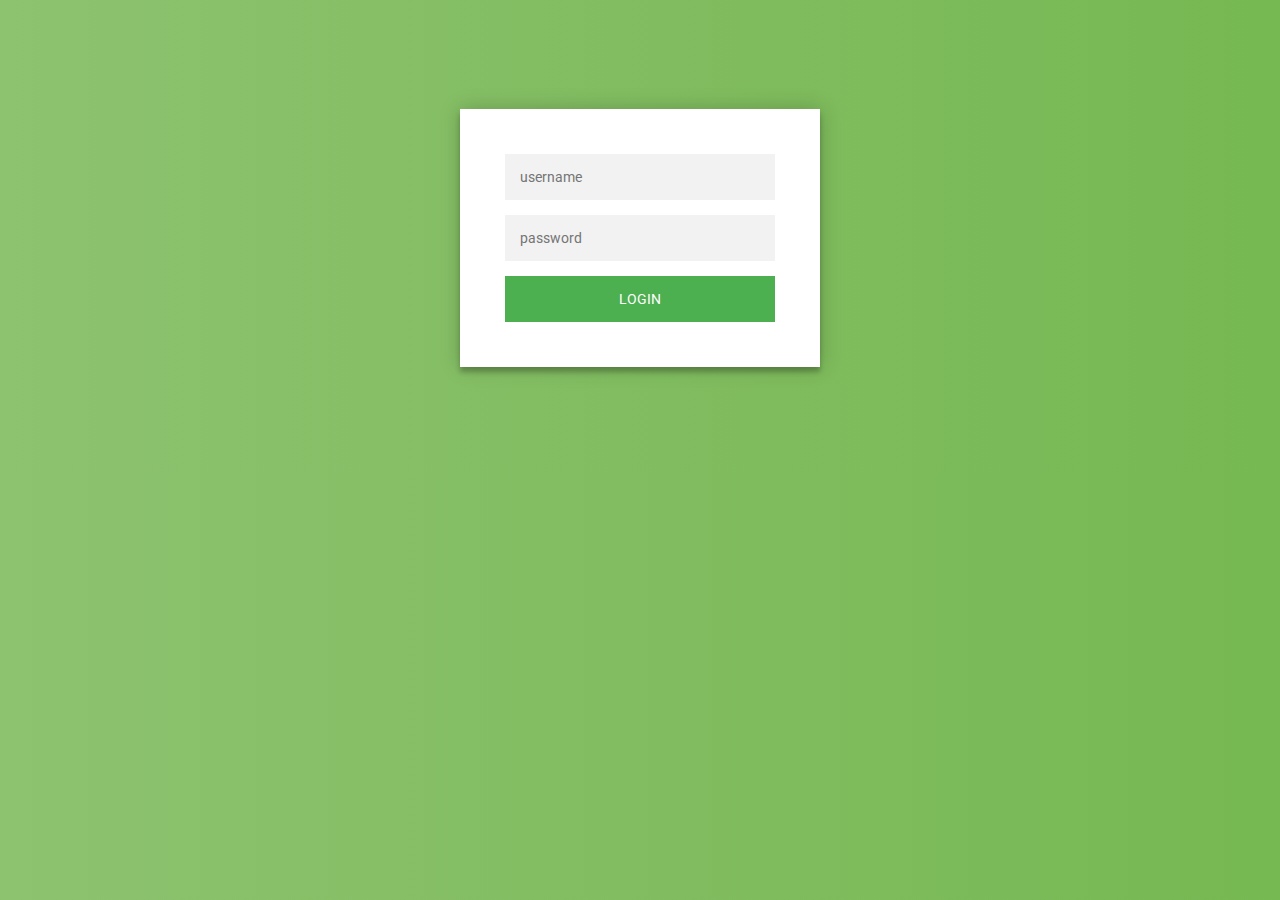
==== index.html @ 8c714315 "first commit" ====
<!DOCTYPE html>
<html>
<head>
	<title>Login</title>
	<link rel="stylesheet" type="text/css" href="css/css.css">
  <script
  src="https://code.jquery.com/jquery-3.4.0.slim.js"
  integrity="sha256-milezx5lakrZu0OP9b2QWFy1ft/UEUK6NH1Jqz8hUhQ="
  crossorigin="anonymous"></script>
  <script src="https://ajax.googleapis.com/ajax/libs/jquery/3.2.1/jquery.min.js"></script>
  <script type="text/javascript" src="js/js.js"></script>

</head>
<body>
	<div class="login-page">
  <div id ="sistema" class="form">
   
    <form >
      <input id="usuario" type="text" placeholder="username"/>
      <input id="contra" type="password" placeholder="password"/>
      <button id="login">login</button>
      <!-- <p class="message">Not registered? <a href="#">Create an account</a></p> -->
    </form>
  </div>
</div>
</body>
</html>
---- css/css.css ----
@import url(https://fonts.googleapis.com/css?family=Roboto:300);

.login-page {
  width: 360px;
  padding: 8% 0 0;
  margin: auto;
}
.form {
  position: relative;
  z-index: 1;
  background: #FFFFFF;
  max-width: 360px;
  margin: 0 auto 100px;
  padding: 45px;
  text-align: center;
  box-shadow: 0 0 20px 0 rgba(0, 0, 0, 0.2), 0 5px 5px 0 rgba(0, 0, 0, 0.24);
}
.form input {
  font-family: "Roboto", sans-serif;
  outline: 0;
  background: #f2f2f2;
  width: 100%;
  border: 0;
  margin: 0 0 15px;
  padding: 15px;
  box-sizing: border-box;
  font-size: 14px;
}
.form button {
  font-family: "Roboto", sans-serif;
  text-transform: uppercase;
  outline: 0;
  background: #4CAF50;
  width: 100%;
  border: 0;
  padding: 15px;
  color: #FFFFFF;
  font-size: 14px;
  -webkit-transition: all 0.3 ease;
  transition: all 0.3 ease;
  cursor: pointer;
}
.form button:hover,.form button:active,.form button:focus {
  background: #43A047;
}
.form .message {
  margin: 15px 0 0;
  color: #b3b3b3;
  font-size: 12px;
}
.form .message a {
  color: #4CAF50;
  text-decoration: none;
}
.form .register-form {
  display: none;
}
.container {
  position: relative;
  z-index: 1;
  max-width: 300px;
  margin: 0 auto;
}
.container:before, .container:after {
  content: "";
  display: block;
  clear: both;
}
.container .info {
  margin: 50px auto;
  text-align: center;
}
.container .info h1 {
  margin: 0 0 15px;
  padding: 0;
  font-size: 36px;
  font-weight: 300;
  color: #1a1a1a;
}
.container .info span {
  color: #4d4d4d;
  font-size: 12px;
}
.container .info span a {
  color: #000000;
  text-decoration: none;
}
.container .info span .fa {
  color: #EF3B3A;
}
body {
  background: #76b852; /* fallback for old browsers */
  background: -webkit-linear-gradient(right, #76b852, #8DC26F);
  background: -moz-linear-gradient(right, #76b852, #8DC26F);
  background: -o-linear-gradient(right, #76b852, #8DC26F);
  background: linear-gradient(to left, #76b852, #8DC26F);
  font-family: "Roboto", sans-serif;
  -webkit-font-smoothing: antialiased;
  -moz-osx-font-smoothing: grayscale;      
}
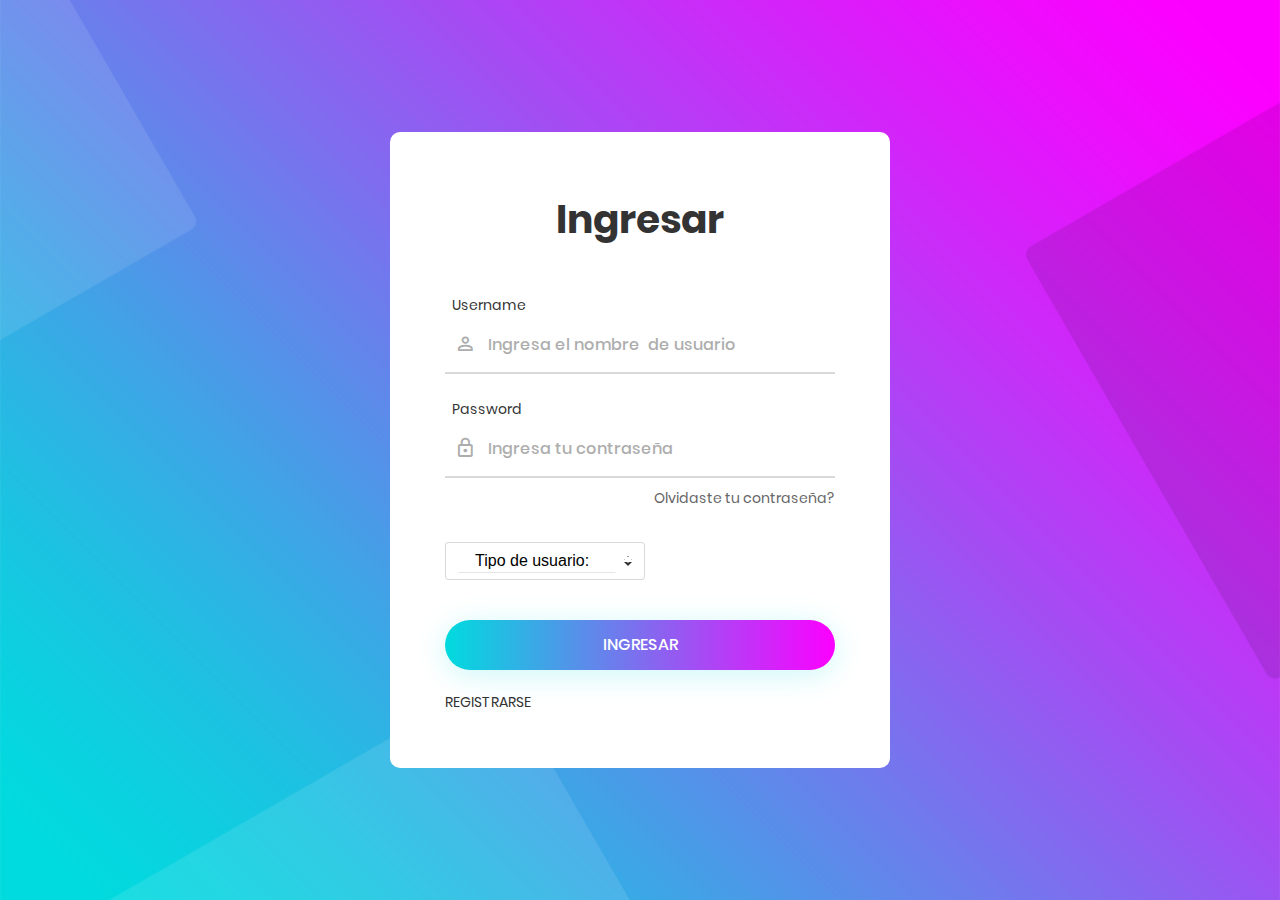
==== commit b1f56c6d: "front-end" ====
--- a/index.html
+++ b/index.html
@@ -1,27 +1,263 @@
-<!DOCTYPE html>
-<html>
+﻿<!DOCTYPE html>
+<html lang="en">
 <head>
-	<title>Login</title>
-	<link rel="stylesheet" type="text/css" href="css/css.css">
-  <script
-  src="https://code.jquery.com/jquery-3.4.0.slim.js"
-  integrity="sha256-milezx5lakrZu0OP9b2QWFy1ft/UEUK6NH1Jqz8hUhQ="
-  crossorigin="anonymous"></script>
+
+    <title>Login</title>
+    <meta charset="UTF-8">
+    <meta name="viewport" content="width=device-width, initial-scale=1">
+         <script
+      src="https://code.jquery.com/jquery-3.4.0.slim.js"
+      integrity="sha256-milezx5lakrZu0OP9b2QWFy1ft/UEUK6NH1Jqz8hUhQ="
+      crossorigin="anonymous"></script>
   <script src="https://ajax.googleapis.com/ajax/libs/jquery/3.2.1/jquery.min.js"></script>
-  <script type="text/javascript" src="js/js.js"></script>
+  <script type="text/javascript" src="js/login.js"></script>
+    <!--===============================================================================================-->
+    <link rel="icon" type="image/png" href="images/icons/favicon.ico" />
+    <!--===============================================================================================-->
+    <link rel="stylesheet" type="text/css" href="vendor/bootstrap/css/bootstrap.min.css">
+    <!--===============================================================================================-->
+    <link rel="stylesheet" type="text/css" href="fonts/font-awesome-4.7.0/css/font-awesome.min.css">
+    <!--===============================================================================================-->
+    <link rel="stylesheet" type="text/css" href="fonts/iconic/css/material-design-iconic-font.min.css">
+    <!--===============================================================================================-->
+    <link rel="stylesheet" type="text/css" href="vendor/animate/animate.css">
+    <!--===============================================================================================-->
+    <link rel="stylesheet" type="text/css" href="vendor/css-hamburgers/hamburgers.min.css">
+    <!--===============================================================================================-->
+    <link rel="stylesheet" type="text/css" href="vendor/animsition/css/animsition.min.css">
+    <!--===============================================================================================-->
+    <link rel="stylesheet" type="text/css" href="vendor/select2/select2.min.css">
+    <!--===============================================================================================-->
+    <link rel="stylesheet" type="text/css" href="vendor/daterangepicker/daterangepicker.css">
+    <!--===============================================================================================-->
+    <link rel="stylesheet" type="text/css" href="css/util.css">
+    <link rel="stylesheet" type="text/css" href="css/main.css">
+    <!--===============================================================================================-->
+
+    <style>
+        /*the container must be positioned relative:*/
+        .custom-select {
+            position: relative;
+            font-family: Arial;
+            color: black;
+        }
+
+            .custom-select select {
+                display: none; /*hide original SELECT element:*/
+            }
+
+        .select-selected {
+            background-color: transparent;
+        }
+
+            /*style the arrow inside the select element:*/
+            .select-selected:after {
+                position: absolute;
+                content: "";
+                top: 14px;
+                right: 10px;
+                width: 0;
+                height: 0;
+                border: 6px solid transparent;
+                border-color: #fff transparent transparent transparent;
+            }
+
+            /*point the arrow upwards when the select box is open (active):*/
+            .select-selected.select-arrow-active:after {
+                border-color: transparent transparent #fff transparent;
+                top: 7px;
+            }
+
+        /*style the items (options), including the selected item:*/
+        .select-items div, .select-selected {
+            color: black;
+            padding: 1px 16px;
+            border: 1px solid transparent;
+            border-color: transparent transparent rgba(0, 0, 0, 0.1) transparent;
+            cursor: pointer;
+            user-select: none;
+        }
+
+        /*style items (options):*/
+        .select-items {
+            position: absolute;
+            background-color: transparent;
+            top: 100%;
+            left: 0;
+            right: 0;
+            z-index: 99;
+        }
+
+        /*hide the items when the select box is closed:*/
+        .select-hide {
+            display: none;
+        }
+
+        .select-items div:hover, .same-as-selected {
+            background-color: rgba(0, 0, 0, 0.1);
+        }
+    </style>
+
 
 </head>
 <body>
-	<div class="login-page">
-  <div id ="sistema" class="form">
-   
-    <form >
-      <input id="usuario" type="text" placeholder="username"/>
-      <input id="contra" type="password" placeholder="password"/>
-      <button id="login">login</button>
-      <!-- <p class="message">Not registered? <a href="#">Create an account</a></p> -->
-    </form>
-  </div>
-</div>
+
+    <div class="limiter">
+        <div class="container-login100" style="background-image: url('images/bg-01.jpg');">
+            <div class="wrap-login100 p-l-55 p-r-55 p-t-65 p-b-54">
+                <form class="login100-form validate-form">
+                    <span class="login100-form-title p-b-49">
+                        Ingresar
+                    </span>
+                    <div id="sistema">
+                        <div class="wrap-input100 validate-input m-b-23" data-validate="Se necesita ingresar Usuario">
+                            <span class="label-input100">Username</span>
+                            <input id="usuario" class="input100" type="text" name="username" placeholder="Ingresa el nombre  de usuario">
+                            <span class="focus-input100" data-symbol="&#xf206;"></span>
+                        </div>
+                    
+                        <div class="wrap-input100 validate-input" data-validate="Se necesita ingresar contraseña">
+                            <span class="label-input100">Password</span>
+                            <input id="contra" class="input100" type="password" name="pass" placeholder="Ingresa tu contraseña">
+                            <span class="focus-input100" data-symbol="&#xf190;"></span>
+                        </div>
+
+                        <div class="text-right p-t-8 p-b-31">
+                            <a href="Contraseñaolvidada.html">
+                                Olvidaste tu contraseña?
+                            </a>
+                        </div>
+
+                        <div class="custom-select" style="width:200px;">
+                            <select>
+                                <option value="0">Tipo de usuario:</option>
+                                <option value="1">Normal</option>
+                                <option value="2">Admin</option>
+
+                            </select>
+
+                        </div>
+
+                        <div style="margin-bottom: 40px;"></div>
+
+
+                        <div class="container-login100-form-btn">
+                            <div class="wrap-login100-form-btn">
+                                <div class="login100-form-bgbtn"></div>
+                                <button id="login" class="login100-form-btn">
+                                    Ingresar
+                                </button>
+                            </div>
+                        </div>
+                    </div>
+
+                    <a href="Registro.html" class="txt2">
+                        Registrarse
+                    </a>
+                </form>
+            </div>
+        </div>
+    </div>
+
+
+
+
+
+
+    <div id="dropDownSelect1"></div>
+
+    <script>
+        var x, i, j, selElmnt, a, b, c;
+        /*look for any elements with the class "custom-select":*/
+        x = document.getElementsByClassName("custom-select");
+        for (i = 0; i < x.length; i++) {
+            selElmnt = x[i].getElementsByTagName("select")[0];
+            /*for each element, create a new DIV that will act as the selected item:*/
+            a = document.createElement("DIV");
+            a.setAttribute("class", "select-selected");
+            a.innerHTML = selElmnt.options[selElmnt.selectedIndex].innerHTML;
+            x[i].appendChild(a);
+            /*for each element, create a new DIV that will contain the option list:*/
+            b = document.createElement("DIV");
+            b.setAttribute("class", "select-items select-hide");
+            for (j = 1; j < selElmnt.length; j++) {
+                /*for each option in the original select element,
+                create a new DIV that will act as an option item:*/
+                c = document.createElement("DIV");
+                c.innerHTML = selElmnt.options[j].innerHTML;
+                c.addEventListener("click", function (e) {
+                    /*when an item is clicked, update the original select box,
+                    and the selected item:*/
+                    var y, i, k, s, h;
+                    s = this.parentNode.parentNode.getElementsByTagName("select")[0];
+                    h = this.parentNode.previousSibling;
+                    for (i = 0; i < s.length; i++) {
+                        if (s.options[i].innerHTML == this.innerHTML) {
+                            s.selectedIndex = i;
+                            h.innerHTML = this.innerHTML;
+                            y = this.parentNode.getElementsByClassName("same-as-selected");
+                            for (k = 0; k < y.length; k++) {
+                                y[k].removeAttribute("class");
+                            }
+                            this.setAttribute("class", "same-as-selected");
+                            break;
+                        }
+                    }
+                    h.click();
+                });
+                b.appendChild(c);
+            }
+            x[i].appendChild(b);
+            a.addEventListener("click", function (e) {
+                /*when the select box is clicked, close any other select boxes,
+                and open/close the current select box:*/
+                e.stopPropagation();
+                closeAllSelect(this);
+                this.nextSibling.classList.toggle("select-hide");
+                this.classList.toggle("select-arrow-active");
+            });
+        }
+        function closeAllSelect(elmnt) {
+            /*a function that will close all select boxes in the document,
+            except the current select box:*/
+            var x, y, i, arrNo = [];
+            x = document.getElementsByClassName("select-items");
+            y = document.getElementsByClassName("select-selected");
+            for (i = 0; i < y.length; i++) {
+                if (elmnt == y[i]) {
+                    arrNo.push(i)
+                } else {
+                    y[i].classList.remove("select-arrow-active");
+                }
+            }
+            for (i = 0; i < x.length; i++) {
+                if (arrNo.indexOf(i)) {
+                    x[i].classList.add("select-hide");
+                }
+            }
+        }
+        /*if the user clicks anywhere outside the select box,
+        then close all select boxes:*/
+        document.addEventListener("click", closeAllSelect);
+    </script>
+
+    <!--===============================================================================================-->
+    <script src="vendor/jquery/jquery-3.2.1.min.js"></script>
+    <!--===============================================================================================-->
+    <script src="vendor/animsition/js/animsition.min.js"></script>
+    <!--===============================================================================================-->
+    <script src="vendor/bootstrap/js/popper.js"></script>
+    <script src="vendor/bootstrap/js/bootstrap.min.js"></script>
+    <!--===============================================================================================-->
+    <script src="vendor/select2/select2.min.js"></script>
+    <!--===============================================================================================-->
+    <script src="vendor/daterangepicker/moment.min.js"></script>
+    <script src="vendor/daterangepicker/daterangepicker.js"></script>
+    <!--===============================================================================================-->
+    <script src="vendor/countdowntime/countdowntime.js"></script>
+    <!--===============================================================================================-->
+    <script src="js/main.js"></script>
+
 </body>
-</html>+</html>
+
--- a/fonts/iconic/css/material-design-iconic-font.min.css
+++ b/fonts/iconic/css/material-design-iconic-font.min.css
@@ -0,0 +1 @@
+@font-face{font-family:Material-Design-Iconic-Font;src:url(../fonts/Material-Design-Iconic-Font.woff2?v=2.2.0) format('woff2'),url(../fonts/Material-Design-Iconic-Font.woff?v=2.2.0) format('woff'),url(../fonts/Material-Design-Iconic-Font.ttf?v=2.2.0) format('truetype')}.zmdi{display:inline-block;font:normal normal normal 14px/1 'Material-Design-Iconic-Font';font-size:inherit;text-rendering:auto;-webkit-font-smoothing:antialiased;-moz-osx-font-smoothing:grayscale}.zmdi-hc-lg{font-size:1.33333333em;line-height:.75em;vertical-align:-15%}.zmdi-hc-2x{font-size:2em}.zmdi-hc-3x{font-size:3em}.zmdi-hc-4x{font-size:4em}.zmdi-hc-5x{font-size:5em}.zmdi-hc-fw{width:1.28571429em;text-align:center}.zmdi-hc-ul{padding-left:0;margin-left:2.14285714em;list-style-type:none}.zmdi-hc-ul>li{position:relative}.zmdi-hc-li{position:absolute;left:-2.14285714em;width:2.14285714em;top:.14285714em;text-align:center}.zmdi-hc-li.zmdi-hc-lg{left:-1.85714286em}.zmdi-hc-border{padding:.1em .25em;border:solid .1em #9e9e9e;border-radius:2px}.zmdi-hc-border-circle{padding:.1em .25em;border:solid .1em #9e9e9e;border-radius:50%}.zmdi.pull-left{float:left;margin-right:.15em}.zmdi.pull-right{float:right;margin-left:.15em}.zmdi-hc-spin{-webkit-animation:zmdi-spin 1.5s infinite linear;animation:zmdi-spin 1.5s infinite linear}.zmdi-hc-spin-reverse{-webkit-animation:zmdi-spin-reverse 1.5s infinite linear;animation:zmdi-spin-reverse 1.5s infinite linear}@-webkit-keyframes zmdi-spin{0%{-webkit-transform:rotate(0deg);transform:rotate(0deg)}100%{-webkit-transform:rotate(359deg);transform:rotate(359deg)}}@keyframes zmdi-spin{0%{-webkit-transform:rotate(0deg);transform:rotate(0deg)}100%{-webkit-transform:rotate(359deg);transform:rotate(359deg)}}@-webkit-keyframes zmdi-spin-reverse{0%{-webkit-transform:rotate(0deg);transform:rotate(0deg)}100%{-webkit-transform:rotate(-359deg);transform:rotate(-359deg)}}@keyframes zmdi-spin-reverse{0%{-webkit-transform:rotate(0deg);transform:rotate(0deg)}100%{-webkit-transform:rotate(-359deg);transform:rotate(-359deg)}}.zmdi-hc-rotate-90{-webkit-transform:rotate(90deg);-ms-transform:rotate(90deg);transform:rotate(90deg)}.zmdi-hc-rotate-180{-webkit-transform:rotate(180deg);-ms-transform:rotate(180deg);transform:rotate(180deg)}.zmdi-hc-rotate-270{-webkit-transform:rotate(270deg);-ms-transform:rotate(270deg);transform:rotate(270deg)}.zmdi-hc-flip-horizontal{-webkit-transform:scale(-1,1);-ms-transform:scale(-1,1);transform:scale(-1,1)}.zmdi-hc-flip-vertical{-webkit-transform:scale(1,-1);-ms-transform:scale(1,-1);transform:scale(1,-1)}.zmdi-hc-stack{position:relative;display:inline-block;width:2em;height:2em;line-height:2em;vertical-align:middle}.zmdi-hc-stack-1x,.zmdi-hc-stack-2x{position:absolute;left:0;width:100%;text-align:center}.zmdi-hc-stack-1x{line-height:inherit}.zmdi-hc-stack-2x{font-size:2em}.zmdi-hc-inverse{color:#fff}.zmdi-3d-rotation:before{content:'\f101'}.zmdi-airplane-off:before{content:'\f102'}.zmdi-airplane:before{content:'\f103'}.zmdi-album:before{content:'\f104'}.zmdi-archive:before{content:'\f105'}.zmdi-assignment-account:before{content:'\f106'}.zmdi-assignment-alert:before{content:'\f107'}.zmdi-assignment-check:before{content:'\f108'}.zmdi-assignment-o:before{content:'\f109'}.zmdi-assignment-return:before{content:'\f10a'}.zmdi-assignment-returned:before{content:'\f10b'}.zmdi-assignment:before{content:'\f10c'}.zmdi-attachment-alt:before{content:'\f10d'}.zmdi-attachment:before{content:'\f10e'}.zmdi-audio:before{content:'\f10f'}.zmdi-badge-check:before{content:'\f110'}.zmdi-balance-wallet:before{content:'\f111'}.zmdi-balance:before{content:'\f112'}.zmdi-battery-alert:before{content:'\f113'}.zmdi-battery-flash:before{content:'\f114'}.zmdi-battery-unknown:before{content:'\f115'}.zmdi-battery:before{content:'\f116'}.zmdi-bike:before{content:'\f117'}.zmdi-block-alt:before{content:'\f118'}.zmdi-block:before{content:'\f119'}.zmdi-boat:before{content:'\f11a'}.zmdi-book-image:before{content:'\f11b'}.zmdi-book:before{content:'\f11c'}.zmdi-bookmark-outline:before{content:'\f11d'}.zmdi-bookmark:before{content:'\f11e'}.zmdi-brush:before{content:'\f11f'}.zmdi-bug:before{content:'\f120'}.zmdi-bus:before{content:'\f121'}.zmdi-cake:before{content:'\f122'}.zmdi-car-taxi:before{content:'\f123'}.zmdi-car-wash:before{content:'\f124'}.zmdi-car:before{content:'\f125'}.zmdi-card-giftcard:before{content:'\f126'}.zmdi-card-membership:before{content:'\f127'}.zmdi-card-travel:before{content:'\f128'}.zmdi-card:before{content:'\f129'}.zmdi-case-check:before{content:'\f12a'}.zmdi-case-download:before{content:'\f12b'}.zmdi-case-play:before{content:'\f12c'}.zmdi-case:before{content:'\f12d'}.zmdi-cast-connected:before{content:'\f12e'}.zmdi-cast:before{content:'\f12f'}.zmdi-chart-donut:before{content:'\f130'}.zmdi-chart:before{content:'\f131'}.zmdi-city-alt:before{content:'\f132'}.zmdi-city:before{content:'\f133'}.zmdi-close-circle-o:before{content:'\f134'}.zmdi-close-circle:before{content:'\f135'}.zmdi-close:before{content:'\f136'}.zmdi-cocktail:before{content:'\f137'}.zmdi-code-setting:before{content:'\f138'}.zmdi-code-smartphone:before{content:'\f139'}.zmdi-code:before{content:'\f13a'}.zmdi-coffee:before{content:'\f13b'}.zmdi-collection-bookmark:before{content:'\f13c'}.zmdi-collection-case-play:before{content:'\f13d'}.zmdi-collection-folder-image:before{content:'\f13e'}.zmdi-collection-image-o:before{content:'\f13f'}.zmdi-collection-image:before{content:'\f140'}.zmdi-collection-item-1:before{content:'\f141'}.zmdi-collection-item-2:before{content:'\f142'}.zmdi-collection-item-3:before{content:'\f143'}.zmdi-collection-item-4:before{content:'\f144'}.zmdi-collection-item-5:before{content:'\f145'}.zmdi-collection-item-6:before{content:'\f146'}.zmdi-collection-item-7:before{content:'\f147'}.zmdi-collection-item-8:before{content:'\f148'}.zmdi-collection-item-9-plus:before{content:'\f149'}.zmdi-collection-item-9:before{content:'\f14a'}.zmdi-collection-item:before{content:'\f14b'}.zmdi-collection-music:before{content:'\f14c'}.zmdi-collection-pdf:before{content:'\f14d'}.zmdi-collection-plus:before{content:'\f14e'}.zmdi-collection-speaker:before{content:'\f14f'}.zmdi-collection-text:before{content:'\f150'}.zmdi-collection-video:before{content:'\f151'}.zmdi-compass:before{content:'\f152'}.zmdi-cutlery:before{content:'\f153'}.zmdi-delete:before{content:'\f154'}.zmdi-dialpad:before{content:'\f155'}.zmdi-dns:before{content:'\f156'}.zmdi-drink:before{content:'\f157'}.zmdi-edit:before{content:'\f158'}.zmdi-email-open:before{content:'\f159'}.zmdi-email:before{content:'\f15a'}.zmdi-eye-off:before{content:'\f15b'}.zmdi-eye:before{content:'\f15c'}.zmdi-eyedropper:before{content:'\f15d'}.zmdi-favorite-outline:before{content:'\f15e'}.zmdi-favorite:before{content:'\f15f'}.zmdi-filter-list:before{content:'\f160'}.zmdi-fire:before{content:'\f161'}.zmdi-flag:before{content:'\f162'}.zmdi-flare:before{content:'\f163'}.zmdi-flash-auto:before{content:'\f164'}.zmdi-flash-off:before{content:'\f165'}.zmdi-flash:before{content:'\f166'}.zmdi-flip:before{content:'\f167'}.zmdi-flower-alt:before{content:'\f168'}.zmdi-flower:before{content:'\f169'}.zmdi-font:before{content:'\f16a'}.zmdi-fullscreen-alt:before{content:'\f16b'}.zmdi-fullscreen-exit:before{content:'\f16c'}.zmdi-fullscreen:before{content:'\f16d'}.zmdi-functions:before{content:'\f16e'}.zmdi-gas-station:before{content:'\f16f'}.zmdi-gesture:before{content:'\f170'}.zmdi-globe-alt:before{content:'\f171'}.zmdi-globe-lock:before{content:'\f172'}.zmdi-globe:before{content:'\f173'}.zmdi-graduation-cap:before{content:'\f174'}.zmdi-home:before{content:'\f175'}.zmdi-hospital-alt:before{content:'\f176'}.zmdi-hospital:before{content:'\f177'}.zmdi-hotel:before{content:'\f178'}.zmdi-hourglass-alt:before{content:'\f179'}.zmdi-hourglass-outline:before{content:'\f17a'}.zmdi-hourglass:before{content:'\f17b'}.zmdi-http:before{content:'\f17c'}.zmdi-image-alt:before{content:'\f17d'}.zmdi-image-o:before{content:'\f17e'}.zmdi-image:before{content:'\f17f'}.zmdi-inbox:before{content:'\f180'}.zmdi-invert-colors-off:before{content:'\f181'}.zmdi-invert-colors:before{content:'\f182'}.zmdi-key:before{content:'\f183'}.zmdi-label-alt-outline:before{content:'\f184'}.zmdi-label-alt:before{content:'\f185'}.zmdi-label-heart:before{content:'\f186'}.zmdi-label:before{content:'\f187'}.zmdi-labels:before{content:'\f188'}.zmdi-lamp:before{content:'\f189'}.zmdi-landscape:before{content:'\f18a'}.zmdi-layers-off:before{content:'\f18b'}.zmdi-layers:before{content:'\f18c'}.zmdi-library:before{content:'\f18d'}.zmdi-link:before{content:'\f18e'}.zmdi-lock-open:before{content:'\f18f'}.zmdi-lock-outline:before{content:'\f190'}.zmdi-lock:before{content:'\f191'}.zmdi-mail-reply-all:before{content:'\f192'}.zmdi-mail-reply:before{content:'\f193'}.zmdi-mail-send:before{content:'\f194'}.zmdi-mall:before{content:'\f195'}.zmdi-map:before{content:'\f196'}.zmdi-menu:before{content:'\f197'}.zmdi-money-box:before{content:'\f198'}.zmdi-money-off:before{content:'\f199'}.zmdi-money:before{content:'\f19a'}.zmdi-more-vert:before{content:'\f19b'}.zmdi-more:before{content:'\f19c'}.zmdi-movie-alt:before{content:'\f19d'}.zmdi-movie:before{content:'\f19e'}.zmdi-nature-people:before{content:'\f19f'}.zmdi-nature:before{content:'\f1a0'}.zmdi-navigation:before{content:'\f1a1'}.zmdi-open-in-browser:before{content:'\f1a2'}.zmdi-open-in-new:before{content:'\f1a3'}.zmdi-palette:before{content:'\f1a4'}.zmdi-parking:before{content:'\f1a5'}.zmdi-pin-account:before{content:'\f1a6'}.zmdi-pin-assistant:before{content:'\f1a7'}.zmdi-pin-drop:before{content:'\f1a8'}.zmdi-pin-help:before{content:'\f1a9'}.zmdi-pin-off:before{content:'\f1aa'}.zmdi-pin:before{content:'\f1ab'}.zmdi-pizza:before{content:'\f1ac'}.zmdi-plaster:before{content:'\f1ad'}.zmdi-power-setting:before{content:'\f1ae'}.zmdi-power:before{content:'\f1af'}.zmdi-print:before{content:'\f1b0'}.zmdi-puzzle-piece:before{content:'\f1b1'}.zmdi-quote:before{content:'\f1b2'}.zmdi-railway:before{content:'\f1b3'}.zmdi-receipt:before{content:'\f1b4'}.zmdi-refresh-alt:before{content:'\f1b5'}.zmdi-refresh-sync-alert:before{content:'\f1b6'}.zmdi-refresh-sync-off:before{content:'\f1b7'}.zmdi-refresh-sync:before{content:'\f1b8'}.zmdi-refresh:before{content:'\f1b9'}.zmdi-roller:before{content:'\f1ba'}.zmdi-ruler:before{content:'\f1bb'}.zmdi-scissors:before{content:'\f1bc'}.zmdi-screen-rotation-lock:before{content:'\f1bd'}.zmdi-screen-rotation:before{content:'\f1be'}.zmdi-search-for:before{content:'\f1bf'}.zmdi-search-in-file:before{content:'\f1c0'}.zmdi-search-in-page:before{content:'\f1c1'}.zmdi-search-replace:before{content:'\f1c2'}.zmdi-search:before{content:'\f1c3'}.zmdi-seat:before{content:'\f1c4'}.zmdi-settings-square:before{content:'\f1c5'}.zmdi-settings:before{content:'\f1c6'}.zmdi-shield-check:before{content:'\f1c7'}.zmdi-shield-security:before{content:'\f1c8'}.zmdi-shopping-basket:before{content:'\f1c9'}.zmdi-shopping-cart-plus:before{content:'\f1ca'}.zmdi-shopping-cart:before{content:'\f1cb'}.zmdi-sign-in:before{content:'\f1cc'}.zmdi-sort-amount-asc:before{content:'\f1cd'}.zmdi-sort-amount-desc:before{content:'\f1ce'}.zmdi-sort-asc:before{content:'\f1cf'}.zmdi-sort-desc:before{content:'\f1d0'}.zmdi-spellcheck:before{content:'\f1d1'}.zmdi-storage:before{content:'\f1d2'}.zmdi-store-24:before{content:'\f1d3'}.zmdi-store:before{content:'\f1d4'}.zmdi-subway:before{content:'\f1d5'}.zmdi-sun:before{content:'\f1d6'}.zmdi-tab-unselected:before{content:'\f1d7'}.zmdi-tab:before{content:'\f1d8'}.zmdi-tag-close:before{content:'\f1d9'}.zmdi-tag-more:before{content:'\f1da'}.zmdi-tag:before{content:'\f1db'}.zmdi-thumb-down:before{content:'\f1dc'}.zmdi-thumb-up-down:before{content:'\f1dd'}.zmdi-thumb-up:before{content:'\f1de'}.zmdi-ticket-star:before{content:'\f1df'}.zmdi-toll:before{content:'\f1e0'}.zmdi-toys:before{content:'\f1e1'}.zmdi-traffic:before{content:'\f1e2'}.zmdi-translate:before{content:'\f1e3'}.zmdi-triangle-down:before{content:'\f1e4'}.zmdi-triangle-up:before{content:'\f1e5'}.zmdi-truck:before{content:'\f1e6'}.zmdi-turning-sign:before{content:'\f1e7'}.zmdi-wallpaper:before{content:'\f1e8'}.zmdi-washing-machine:before{content:'\f1e9'}.zmdi-window-maximize:before{content:'\f1ea'}.zmdi-window-minimize:before{content:'\f1eb'}.zmdi-window-restore:before{content:'\f1ec'}.zmdi-wrench:before{content:'\f1ed'}.zmdi-zoom-in:before{content:'\f1ee'}.zmdi-zoom-out:before{content:'\f1ef'}.zmdi-alert-circle-o:before{content:'\f1f0'}.zmdi-alert-circle:before{content:'\f1f1'}.zmdi-alert-octagon:before{content:'\f1f2'}.zmdi-alert-polygon:before{content:'\f1f3'}.zmdi-alert-triangle:before{content:'\f1f4'}.zmdi-help-outline:before{content:'\f1f5'}.zmdi-help:before{content:'\f1f6'}.zmdi-info-outline:before{content:'\f1f7'}.zmdi-info:before{content:'\f1f8'}.zmdi-notifications-active:before{content:'\f1f9'}.zmdi-notifications-add:before{content:'\f1fa'}.zmdi-notifications-none:before{content:'\f1fb'}.zmdi-notifications-off:before{content:'\f1fc'}.zmdi-notifications-paused:before{content:'\f1fd'}.zmdi-notifications:before{content:'\f1fe'}.zmdi-account-add:before{content:'\f1ff'}.zmdi-account-box-mail:before{content:'\f200'}.zmdi-account-box-o:before{content:'\f201'}.zmdi-account-box-phone:before{content:'\f202'}.zmdi-account-box:before{content:'\f203'}.zmdi-account-calendar:before{content:'\f204'}.zmdi-account-circle:before{content:'\f205'}.zmdi-account-o:before{content:'\f206'}.zmdi-account:before{content:'\f207'}.zmdi-accounts-add:before{content:'\f208'}.zmdi-accounts-alt:before{content:'\f209'}.zmdi-accounts-list-alt:before{content:'\f20a'}.zmdi-accounts-list:before{content:'\f20b'}.zmdi-accounts-outline:before{content:'\f20c'}.zmdi-accounts:before{content:'\f20d'}.zmdi-face:before{content:'\f20e'}.zmdi-female:before{content:'\f20f'}.zmdi-male-alt:before{content:'\f210'}.zmdi-male-female:before{content:'\f211'}.zmdi-male:before{content:'\f212'}.zmdi-mood-bad:before{content:'\f213'}.zmdi-mood:before{content:'\f214'}.zmdi-run:before{content:'\f215'}.zmdi-walk:before{content:'\f216'}.zmdi-cloud-box:before{content:'\f217'}.zmdi-cloud-circle:before{content:'\f218'}.zmdi-cloud-done:before{content:'\f219'}.zmdi-cloud-download:before{content:'\f21a'}.zmdi-cloud-off:before{content:'\f21b'}.zmdi-cloud-outline-alt:before{content:'\f21c'}.zmdi-cloud-outline:before{content:'\f21d'}.zmdi-cloud-upload:before{content:'\f21e'}.zmdi-cloud:before{content:'\f21f'}.zmdi-download:before{content:'\f220'}.zmdi-file-plus:before{content:'\f221'}.zmdi-file-text:before{content:'\f222'}.zmdi-file:before{content:'\f223'}.zmdi-folder-outline:before{content:'\f224'}.zmdi-folder-person:before{content:'\f225'}.zmdi-folder-star-alt:before{content:'\f226'}.zmdi-folder-star:before{content:'\f227'}.zmdi-folder:before{content:'\f228'}.zmdi-gif:before{content:'\f229'}.zmdi-upload:before{content:'\f22a'}.zmdi-border-all:before{content:'\f22b'}.zmdi-border-bottom:before{content:'\f22c'}.zmdi-border-clear:before{content:'\f22d'}.zmdi-border-color:before{content:'\f22e'}.zmdi-border-horizontal:before{content:'\f22f'}.zmdi-border-inner:before{content:'\f230'}.zmdi-border-left:before{content:'\f231'}.zmdi-border-outer:before{content:'\f232'}.zmdi-border-right:before{content:'\f233'}.zmdi-border-style:before{content:'\f234'}.zmdi-border-top:before{content:'\f235'}.zmdi-border-vertical:before{content:'\f236'}.zmdi-copy:before{content:'\f237'}.zmdi-crop:before{content:'\f238'}.zmdi-format-align-center:before{content:'\f239'}.zmdi-format-align-justify:before{content:'\f23a'}.zmdi-format-align-left:before{content:'\f23b'}.zmdi-format-align-right:before{content:'\f23c'}.zmdi-format-bold:before{content:'\f23d'}.zmdi-format-clear-all:before{content:'\f23e'}.zmdi-format-clear:before{content:'\f23f'}.zmdi-format-color-fill:before{content:'\f240'}.zmdi-format-color-reset:before{content:'\f241'}.zmdi-format-color-text:before{content:'\f242'}.zmdi-format-indent-decrease:before{content:'\f243'}.zmdi-format-indent-increase:before{content:'\f244'}.zmdi-format-italic:before{content:'\f245'}.zmdi-format-line-spacing:before{content:'\f246'}.zmdi-format-list-bulleted:before{content:'\f247'}.zmdi-format-list-numbered:before{content:'\f248'}.zmdi-format-ltr:before{content:'\f249'}.zmdi-format-rtl:before{content:'\f24a'}.zmdi-format-size:before{content:'\f24b'}.zmdi-format-strikethrough-s:before{content:'\f24c'}.zmdi-format-strikethrough:before{content:'\f24d'}.zmdi-format-subject:before{content:'\f24e'}.zmdi-format-underlined:before{content:'\f24f'}.zmdi-format-valign-bottom:before{content:'\f250'}.zmdi-format-valign-center:before{content:'\f251'}.zmdi-format-valign-top:before{content:'\f252'}.zmdi-redo:before{content:'\f253'}.zmdi-select-all:before{content:'\f254'}.zmdi-space-bar:before{content:'\f255'}.zmdi-text-format:before{content:'\f256'}.zmdi-transform:before{content:'\f257'}.zmdi-undo:before{content:'\f258'}.zmdi-wrap-text:before{content:'\f259'}.zmdi-comment-alert:before{content:'\f25a'}.zmdi-comment-alt-text:before{content:'\f25b'}.zmdi-comment-alt:before{content:'\f25c'}.zmdi-comment-edit:before{content:'\f25d'}.zmdi-comment-image:before{content:'\f25e'}.zmdi-comment-list:before{content:'\f25f'}.zmdi-comment-more:before{content:'\f260'}.zmdi-comment-outline:before{content:'\f261'}.zmdi-comment-text-alt:before{content:'\f262'}.zmdi-comment-text:before{content:'\f263'}.zmdi-comment-video:before{content:'\f264'}.zmdi-comment:before{content:'\f265'}.zmdi-comments:before{content:'\f266'}.zmdi-check-all:before{content:'\f267'}.zmdi-check-circle-u:before{content:'\f268'}.zmdi-check-circle:before{content:'\f269'}.zmdi-check-square:before{content:'\f26a'}.zmdi-check:before{content:'\f26b'}.zmdi-circle-o:before{content:'\f26c'}.zmdi-circle:before{content:'\f26d'}.zmdi-dot-circle-alt:before{content:'\f26e'}.zmdi-dot-circle:before{content:'\f26f'}.zmdi-minus-circle-outline:before{content:'\f270'}.zmdi-minus-circle:before{content:'\f271'}.zmdi-minus-square:before{content:'\f272'}.zmdi-minus:before{content:'\f273'}.zmdi-plus-circle-o-duplicate:before{content:'\f274'}.zmdi-plus-circle-o:before{content:'\f275'}.zmdi-plus-circle:before{content:'\f276'}.zmdi-plus-square:before{content:'\f277'}.zmdi-plus:before{content:'\f278'}.zmdi-square-o:before{content:'\f279'}.zmdi-star-circle:before{content:'\f27a'}.zmdi-star-half:before{content:'\f27b'}.zmdi-star-outline:before{content:'\f27c'}.zmdi-star:before{content:'\f27d'}.zmdi-bluetooth-connected:before{content:'\f27e'}.zmdi-bluetooth-off:before{content:'\f27f'}.zmdi-bluetooth-search:before{content:'\f280'}.zmdi-bluetooth-setting:before{content:'\f281'}.zmdi-bluetooth:before{content:'\f282'}.zmdi-camera-add:before{content:'\f283'}.zmdi-camera-alt:before{content:'\f284'}.zmdi-camera-bw:before{content:'\f285'}.zmdi-camera-front:before{content:'\f286'}.zmdi-camera-mic:before{content:'\f287'}.zmdi-camera-party-mode:before{content:'\f288'}.zmdi-camera-rear:before{content:'\f289'}.zmdi-camera-roll:before{content:'\f28a'}.zmdi-camera-switch:before{content:'\f28b'}.zmdi-camera:before{content:'\f28c'}.zmdi-card-alert:before{content:'\f28d'}.zmdi-card-off:before{content:'\f28e'}.zmdi-card-sd:before{content:'\f28f'}.zmdi-card-sim:before{content:'\f290'}.zmdi-desktop-mac:before{content:'\f291'}.zmdi-desktop-windows:before{content:'\f292'}.zmdi-device-hub:before{content:'\f293'}.zmdi-devices-off:before{content:'\f294'}.zmdi-devices:before{content:'\f295'}.zmdi-dock:before{content:'\f296'}.zmdi-floppy:before{content:'\f297'}.zmdi-gamepad:before{content:'\f298'}.zmdi-gps-dot:before{content:'\f299'}.zmdi-gps-off:before{content:'\f29a'}.zmdi-gps:before{content:'\f29b'}.zmdi-headset-mic:before{content:'\f29c'}.zmdi-headset:before{content:'\f29d'}.zmdi-input-antenna:before{content:'\f29e'}.zmdi-input-composite:before{content:'\f29f'}.zmdi-input-hdmi:before{content:'\f2a0'}.zmdi-input-power:before{content:'\f2a1'}.zmdi-input-svideo:before{content:'\f2a2'}.zmdi-keyboard-hide:before{content:'\f2a3'}.zmdi-keyboard:before{content:'\f2a4'}.zmdi-laptop-chromebook:before{content:'\f2a5'}.zmdi-laptop-mac:before{content:'\f2a6'}.zmdi-laptop:before{content:'\f2a7'}.zmdi-mic-off:before{content:'\f2a8'}.zmdi-mic-outline:before{content:'\f2a9'}.zmdi-mic-setting:before{content:'\f2aa'}.zmdi-mic:before{content:'\f2ab'}.zmdi-mouse:before{content:'\f2ac'}.zmdi-network-alert:before{content:'\f2ad'}.zmdi-network-locked:before{content:'\f2ae'}.zmdi-network-off:before{content:'\f2af'}.zmdi-network-outline:before{content:'\f2b0'}.zmdi-network-setting:before{content:'\f2b1'}.zmdi-network:before{content:'\f2b2'}.zmdi-phone-bluetooth:before{content:'\f2b3'}.zmdi-phone-end:before{content:'\f2b4'}.zmdi-phone-forwarded:before{content:'\f2b5'}.zmdi-phone-in-talk:before{content:'\f2b6'}.zmdi-phone-locked:before{content:'\f2b7'}.zmdi-phone-missed:before{content:'\f2b8'}.zmdi-phone-msg:before{content:'\f2b9'}.zmdi-phone-paused:before{content:'\f2ba'}.zmdi-phone-ring:before{content:'\f2bb'}.zmdi-phone-setting:before{content:'\f2bc'}.zmdi-phone-sip:before{content:'\f2bd'}.zmdi-phone:before{content:'\f2be'}.zmdi-portable-wifi-changes:before{content:'\f2bf'}.zmdi-portable-wifi-off:before{content:'\f2c0'}.zmdi-portable-wifi:before{content:'\f2c1'}.zmdi-radio:before{content:'\f2c2'}.zmdi-reader:before{content:'\f2c3'}.zmdi-remote-control-alt:before{content:'\f2c4'}.zmdi-remote-control:before{content:'\f2c5'}.zmdi-router:before{content:'\f2c6'}.zmdi-scanner:before{content:'\f2c7'}.zmdi-smartphone-android:before{content:'\f2c8'}.zmdi-smartphone-download:before{content:'\f2c9'}.zmdi-smartphone-erase:before{content:'\f2ca'}.zmdi-smartphone-info:before{content:'\f2cb'}.zmdi-smartphone-iphone:before{content:'\f2cc'}.zmdi-smartphone-landscape-lock:before{content:'\f2cd'}.zmdi-smartphone-landscape:before{content:'\f2ce'}.zmdi-smartphone-lock:before{content:'\f2cf'}.zmdi-smartphone-portrait-lock:before{content:'\f2d0'}.zmdi-smartphone-ring:before{content:'\f2d1'}.zmdi-smartphone-setting:before{content:'\f2d2'}.zmdi-smartphone-setup:before{content:'\f2d3'}.zmdi-smartphone:before{content:'\f2d4'}.zmdi-speaker:before{content:'\f2d5'}.zmdi-tablet-android:before{content:'\f2d6'}.zmdi-tablet-mac:before{content:'\f2d7'}.zmdi-tablet:before{content:'\f2d8'}.zmdi-tv-alt-play:before{content:'\f2d9'}.zmdi-tv-list:before{content:'\f2da'}.zmdi-tv-play:before{content:'\f2db'}.zmdi-tv:before{content:'\f2dc'}.zmdi-usb:before{content:'\f2dd'}.zmdi-videocam-off:before{content:'\f2de'}.zmdi-videocam-switch:before{content:'\f2df'}.zmdi-videocam:before{content:'\f2e0'}.zmdi-watch:before{content:'\f2e1'}.zmdi-wifi-alt-2:before{content:'\f2e2'}.zmdi-wifi-alt:before{content:'\f2e3'}.zmdi-wifi-info:before{content:'\f2e4'}.zmdi-wifi-lock:before{content:'\f2e5'}.zmdi-wifi-off:before{content:'\f2e6'}.zmdi-wifi-outline:before{content:'\f2e7'}.zmdi-wifi:before{content:'\f2e8'}.zmdi-arrow-left-bottom:before{content:'\f2e9'}.zmdi-arrow-left:before{content:'\f2ea'}.zmdi-arrow-merge:before{content:'\f2eb'}.zmdi-arrow-missed:before{content:'\f2ec'}.zmdi-arrow-right-top:before{content:'\f2ed'}.zmdi-arrow-right:before{content:'\f2ee'}.zmdi-arrow-split:before{content:'\f2ef'}.zmdi-arrows:before{content:'\f2f0'}.zmdi-caret-down-circle:before{content:'\f2f1'}.zmdi-caret-down:before{content:'\f2f2'}.zmdi-caret-left-circle:before{content:'\f2f3'}.zmdi-caret-left:before{content:'\f2f4'}.zmdi-caret-right-circle:before{content:'\f2f5'}.zmdi-caret-right:before{content:'\f2f6'}.zmdi-caret-up-circle:before{content:'\f2f7'}.zmdi-caret-up:before{content:'\f2f8'}.zmdi-chevron-down:before{content:'\f2f9'}.zmdi-chevron-left:before{content:'\f2fa'}.zmdi-chevron-right:before{content:'\f2fb'}.zmdi-chevron-up:before{content:'\f2fc'}.zmdi-forward:before{content:'\f2fd'}.zmdi-long-arrow-down:before{content:'\f2fe'}.zmdi-long-arrow-left:before{content:'\f2ff'}.zmdi-long-arrow-return:before{content:'\f300'}.zmdi-long-arrow-right:before{content:'\f301'}.zmdi-long-arrow-tab:before{content:'\f302'}.zmdi-long-arrow-up:before{content:'\f303'}.zmdi-rotate-ccw:before{content:'\f304'}.zmdi-rotate-cw:before{content:'\f305'}.zmdi-rotate-left:before{content:'\f306'}.zmdi-rotate-right:before{content:'\f307'}.zmdi-square-down:before{content:'\f308'}.zmdi-square-right:before{content:'\f309'}.zmdi-swap-alt:before{content:'\f30a'}.zmdi-swap-vertical-circle:before{content:'\f30b'}.zmdi-swap-vertical:before{content:'\f30c'}.zmdi-swap:before{content:'\f30d'}.zmdi-trending-down:before{content:'\f30e'}.zmdi-trending-flat:before{content:'\f30f'}.zmdi-trending-up:before{content:'\f310'}.zmdi-unfold-less:before{content:'\f311'}.zmdi-unfold-more:before{content:'\f312'}.zmdi-apps:before{content:'\f313'}.zmdi-grid-off:before{content:'\f314'}.zmdi-grid:before{content:'\f315'}.zmdi-view-agenda:before{content:'\f316'}.zmdi-view-array:before{content:'\f317'}.zmdi-view-carousel:before{content:'\f318'}.zmdi-view-column:before{content:'\f319'}.zmdi-view-comfy:before{content:'\f31a'}.zmdi-view-compact:before{content:'\f31b'}.zmdi-view-dashboard:before{content:'\f31c'}.zmdi-view-day:before{content:'\f31d'}.zmdi-view-headline:before{content:'\f31e'}.zmdi-view-list-alt:before{content:'\f31f'}.zmdi-view-list:before{content:'\f320'}.zmdi-view-module:before{content:'\f321'}.zmdi-view-quilt:before{content:'\f322'}.zmdi-view-stream:before{content:'\f323'}.zmdi-view-subtitles:before{content:'\f324'}.zmdi-view-toc:before{content:'\f325'}.zmdi-view-web:before{content:'\f326'}.zmdi-view-week:before{content:'\f327'}.zmdi-widgets:before{content:'\f328'}.zmdi-alarm-check:before{content:'\f329'}.zmdi-alarm-off:before{content:'\f32a'}.zmdi-alarm-plus:before{content:'\f32b'}.zmdi-alarm-snooze:before{content:'\f32c'}.zmdi-alarm:before{content:'\f32d'}.zmdi-calendar-alt:before{content:'\f32e'}.zmdi-calendar-check:before{content:'\f32f'}.zmdi-calendar-close:before{content:'\f330'}.zmdi-calendar-note:before{content:'\f331'}.zmdi-calendar:before{content:'\f332'}.zmdi-time-countdown:before{content:'\f333'}.zmdi-time-interval:before{content:'\f334'}.zmdi-time-restore-setting:before{content:'\f335'}.zmdi-time-restore:before{content:'\f336'}.zmdi-time:before{content:'\f337'}.zmdi-timer-off:before{content:'\f338'}.zmdi-timer:before{content:'\f339'}.zmdi-android-alt:before{content:'\f33a'}.zmdi-android:before{content:'\f33b'}.zmdi-apple:before{content:'\f33c'}.zmdi-behance:before{content:'\f33d'}.zmdi-codepen:before{content:'\f33e'}.zmdi-dribbble:before{content:'\f33f'}.zmdi-dropbox:before{content:'\f340'}.zmdi-evernote:before{content:'\f341'}.zmdi-facebook-box:before{content:'\f342'}.zmdi-facebook:before{content:'\f343'}.zmdi-github-box:before{content:'\f344'}.zmdi-github:before{content:'\f345'}.zmdi-google-drive:before{content:'\f346'}.zmdi-google-earth:before{content:'\f347'}.zmdi-google-glass:before{content:'\f348'}.zmdi-google-maps:before{content:'\f349'}.zmdi-google-pages:before{content:'\f34a'}.zmdi-google-play:before{content:'\f34b'}.zmdi-google-plus-box:before{content:'\f34c'}.zmdi-google-plus:before{content:'\f34d'}.zmdi-google:before{content:'\f34e'}.zmdi-instagram:before{content:'\f34f'}.zmdi-language-css3:before{content:'\f350'}.zmdi-language-html5:before{content:'\f351'}.zmdi-language-javascript:before{content:'\f352'}.zmdi-language-python-alt:before{content:'\f353'}.zmdi-language-python:before{content:'\f354'}.zmdi-lastfm:before{content:'\f355'}.zmdi-linkedin-box:before{content:'\f356'}.zmdi-paypal:before{content:'\f357'}.zmdi-pinterest-box:before{content:'\f358'}.zmdi-pocket:before{content:'\f359'}.zmdi-polymer:before{content:'\f35a'}.zmdi-share:before{content:'\f35b'}.zmdi-stackoverflow:before{content:'\f35c'}.zmdi-steam-square:before{content:'\f35d'}.zmdi-steam:before{content:'\f35e'}.zmdi-twitter-box:before{content:'\f35f'}.zmdi-twitter:before{content:'\f360'}.zmdi-vk:before{content:'\f361'}.zmdi-wikipedia:before{content:'\f362'}.zmdi-windows:before{content:'\f363'}.zmdi-aspect-ratio-alt:before{content:'\f364'}.zmdi-aspect-ratio:before{content:'\f365'}.zmdi-blur-circular:before{content:'\f366'}.zmdi-blur-linear:before{content:'\f367'}.zmdi-blur-off:before{content:'\f368'}.zmdi-blur:before{content:'\f369'}.zmdi-brightness-2:before{content:'\f36a'}.zmdi-brightness-3:before{content:'\f36b'}.zmdi-brightness-4:before{content:'\f36c'}.zmdi-brightness-5:before{content:'\f36d'}.zmdi-brightness-6:before{content:'\f36e'}.zmdi-brightness-7:before{content:'\f36f'}.zmdi-brightness-auto:before{content:'\f370'}.zmdi-brightness-setting:before{content:'\f371'}.zmdi-broken-image:before{content:'\f372'}.zmdi-center-focus-strong:before{content:'\f373'}.zmdi-center-focus-weak:before{content:'\f374'}.zmdi-compare:before{content:'\f375'}.zmdi-crop-16-9:before{content:'\f376'}.zmdi-crop-3-2:before{content:'\f377'}.zmdi-crop-5-4:before{content:'\f378'}.zmdi-crop-7-5:before{content:'\f379'}.zmdi-crop-din:before{content:'\f37a'}.zmdi-crop-free:before{content:'\f37b'}.zmdi-crop-landscape:before{content:'\f37c'}.zmdi-crop-portrait:before{content:'\f37d'}.zmdi-crop-square:before{content:'\f37e'}.zmdi-exposure-alt:before{content:'\f37f'}.zmdi-exposure:before{content:'\f380'}.zmdi-filter-b-and-w:before{content:'\f381'}.zmdi-filter-center-focus:before{content:'\f382'}.zmdi-filter-frames:before{content:'\f383'}.zmdi-filter-tilt-shift:before{content:'\f384'}.zmdi-gradient:before{content:'\f385'}.zmdi-grain:before{content:'\f386'}.zmdi-graphic-eq:before{content:'\f387'}.zmdi-hdr-off:before{content:'\f388'}.zmdi-hdr-strong:before{content:'\f389'}.zmdi-hdr-weak:before{content:'\f38a'}.zmdi-hdr:before{content:'\f38b'}.zmdi-iridescent:before{content:'\f38c'}.zmdi-leak-off:before{content:'\f38d'}.zmdi-leak:before{content:'\f38e'}.zmdi-looks:before{content:'\f38f'}.zmdi-loupe:before{content:'\f390'}.zmdi-panorama-horizontal:before{content:'\f391'}.zmdi-panorama-vertical:before{content:'\f392'}.zmdi-panorama-wide-angle:before{content:'\f393'}.zmdi-photo-size-select-large:before{content:'\f394'}.zmdi-photo-size-select-small:before{content:'\f395'}.zmdi-picture-in-picture:before{content:'\f396'}.zmdi-slideshow:before{content:'\f397'}.zmdi-texture:before{content:'\f398'}.zmdi-tonality:before{content:'\f399'}.zmdi-vignette:before{content:'\f39a'}.zmdi-wb-auto:before{content:'\f39b'}.zmdi-eject-alt:before{content:'\f39c'}.zmdi-eject:before{content:'\f39d'}.zmdi-equalizer:before{content:'\f39e'}.zmdi-fast-forward:before{content:'\f39f'}.zmdi-fast-rewind:before{content:'\f3a0'}.zmdi-forward-10:before{content:'\f3a1'}.zmdi-forward-30:before{content:'\f3a2'}.zmdi-forward-5:before{content:'\f3a3'}.zmdi-hearing:before{content:'\f3a4'}.zmdi-pause-circle-outline:before{content:'\f3a5'}.zmdi-pause-circle:before{content:'\f3a6'}.zmdi-pause:before{content:'\f3a7'}.zmdi-play-circle-outline:before{content:'\f3a8'}.zmdi-play-circle:before{content:'\f3a9'}.zmdi-play:before{content:'\f3aa'}.zmdi-playlist-audio:before{content:'\f3ab'}.zmdi-playlist-plus:before{content:'\f3ac'}.zmdi-repeat-one:before{content:'\f3ad'}.zmdi-repeat:before{content:'\f3ae'}.zmdi-replay-10:before{content:'\f3af'}.zmdi-replay-30:before{content:'\f3b0'}.zmdi-replay-5:before{content:'\f3b1'}.zmdi-replay:before{content:'\f3b2'}.zmdi-shuffle:before{content:'\f3b3'}.zmdi-skip-next:before{content:'\f3b4'}.zmdi-skip-previous:before{content:'\f3b5'}.zmdi-stop:before{content:'\f3b6'}.zmdi-surround-sound:before{content:'\f3b7'}.zmdi-tune:before{content:'\f3b8'}.zmdi-volume-down:before{content:'\f3b9'}.zmdi-volume-mute:before{content:'\f3ba'}.zmdi-volume-off:before{content:'\f3bb'}.zmdi-volume-up:before{content:'\f3bc'}.zmdi-n-1-square:before{content:'\f3bd'}.zmdi-n-2-square:before{content:'\f3be'}.zmdi-n-3-square:before{content:'\f3bf'}.zmdi-n-4-square:before{content:'\f3c0'}.zmdi-n-5-square:before{content:'\f3c1'}.zmdi-n-6-square:before{content:'\f3c2'}.zmdi-neg-1:before{content:'\f3c3'}.zmdi-neg-2:before{content:'\f3c4'}.zmdi-plus-1:before{content:'\f3c5'}.zmdi-plus-2:before{content:'\f3c6'}.zmdi-sec-10:before{content:'\f3c7'}.zmdi-sec-3:before{content:'\f3c8'}.zmdi-zero:before{content:'\f3c9'}.zmdi-airline-seat-flat-angled:before{content:'\f3ca'}.zmdi-airline-seat-flat:before{content:'\f3cb'}.zmdi-airline-seat-individual-suite:before{content:'\f3cc'}.zmdi-airline-seat-legroom-extra:before{content:'\f3cd'}.zmdi-airline-seat-legroom-normal:before{content:'\f3ce'}.zmdi-airline-seat-legroom-reduced:before{content:'\f3cf'}.zmdi-airline-seat-recline-extra:before{content:'\f3d0'}.zmdi-airline-seat-recline-normal:before{content:'\f3d1'}.zmdi-airplay:before{content:'\f3d2'}.zmdi-closed-caption:before{content:'\f3d3'}.zmdi-confirmation-number:before{content:'\f3d4'}.zmdi-developer-board:before{content:'\f3d5'}.zmdi-disc-full:before{content:'\f3d6'}.zmdi-explicit:before{content:'\f3d7'}.zmdi-flight-land:before{content:'\f3d8'}.zmdi-flight-takeoff:before{content:'\f3d9'}.zmdi-flip-to-back:before{content:'\f3da'}.zmdi-flip-to-front:before{content:'\f3db'}.zmdi-group-work:before{content:'\f3dc'}.zmdi-hd:before{content:'\f3dd'}.zmdi-hq:before{content:'\f3de'}.zmdi-markunread-mailbox:before{content:'\f3df'}.zmdi-memory:before{content:'\f3e0'}.zmdi-nfc:before{content:'\f3e1'}.zmdi-play-for-work:before{content:'\f3e2'}.zmdi-power-input:before{content:'\f3e3'}.zmdi-present-to-all:before{content:'\f3e4'}.zmdi-satellite:before{content:'\f3e5'}.zmdi-tap-and-play:before{content:'\f3e6'}.zmdi-vibration:before{content:'\f3e7'}.zmdi-voicemail:before{content:'\f3e8'}.zmdi-group:before{content:'\f3e9'}.zmdi-rss:before{content:'\f3ea'}.zmdi-shape:before{content:'\f3eb'}.zmdi-spinner:before{content:'\f3ec'}.zmdi-ungroup:before{content:'\f3ed'}.zmdi-500px:before{content:'\f3ee'}.zmdi-8tracks:before{content:'\f3ef'}.zmdi-amazon:before{content:'\f3f0'}.zmdi-blogger:before{content:'\f3f1'}.zmdi-delicious:before{content:'\f3f2'}.zmdi-disqus:before{content:'\f3f3'}.zmdi-flattr:before{content:'\f3f4'}.zmdi-flickr:before{content:'\f3f5'}.zmdi-github-alt:before{content:'\f3f6'}.zmdi-google-old:before{content:'\f3f7'}.zmdi-linkedin:before{content:'\f3f8'}.zmdi-odnoklassniki:before{content:'\f3f9'}.zmdi-outlook:before{content:'\f3fa'}.zmdi-paypal-alt:before{content:'\f3fb'}.zmdi-pinterest:before{content:'\f3fc'}.zmdi-playstation:before{content:'\f3fd'}.zmdi-reddit:before{content:'\f3fe'}.zmdi-skype:before{content:'\f3ff'}.zmdi-slideshare:before{content:'\f400'}.zmdi-soundcloud:before{content:'\f401'}.zmdi-tumblr:before{content:'\f402'}.zmdi-twitch:before{content:'\f403'}.zmdi-vimeo:before{content:'\f404'}.zmdi-whatsapp:before{content:'\f405'}.zmdi-xbox:before{content:'\f406'}.zmdi-yahoo:before{content:'\f407'}.zmdi-youtube-play:before{content:'\f408'}.zmdi-youtube:before{content:'\f409'}.zmdi-3d-rotation:before{content:'\f101'}.zmdi-airplane-off:before{content:'\f102'}.zmdi-airplane:before{content:'\f103'}.zmdi-album:before{content:'\f104'}.zmdi-archive:before{content:'\f105'}.zmdi-assignment-account:before{content:'\f106'}.zmdi-assignment-alert:before{content:'\f107'}.zmdi-assignment-check:before{content:'\f108'}.zmdi-assignment-o:before{content:'\f109'}.zmdi-assignment-return:before{content:'\f10a'}.zmdi-assignment-returned:before{content:'\f10b'}.zmdi-assignment:before{content:'\f10c'}.zmdi-attachment-alt:before{content:'\f10d'}.zmdi-attachment:before{content:'\f10e'}.zmdi-audio:before{content:'\f10f'}.zmdi-badge-check:before{content:'\f110'}.zmdi-balance-wallet:before{content:'\f111'}.zmdi-balance:before{content:'\f112'}.zmdi-battery-alert:before{content:'\f113'}.zmdi-battery-flash:before{content:'\f114'}.zmdi-battery-unknown:before{content:'\f115'}.zmdi-battery:before{content:'\f116'}.zmdi-bike:before{content:'\f117'}.zmdi-block-alt:before{content:'\f118'}.zmdi-block:before{content:'\f119'}.zmdi-boat:before{content:'\f11a'}.zmdi-book-image:before{content:'\f11b'}.zmdi-book:before{content:'\f11c'}.zmdi-bookmark-outline:before{content:'\f11d'}.zmdi-bookmark:before{content:'\f11e'}.zmdi-brush:before{content:'\f11f'}.zmdi-bug:before{content:'\f120'}.zmdi-bus:before{content:'\f121'}.zmdi-cake:before{content:'\f122'}.zmdi-car-taxi:before{content:'\f123'}.zmdi-car-wash:before{content:'\f124'}.zmdi-car:before{content:'\f125'}.zmdi-card-giftcard:before{content:'\f126'}.zmdi-card-membership:before{content:'\f127'}.zmdi-card-travel:before{content:'\f128'}.zmdi-card:before{content:'\f129'}.zmdi-case-check:before{content:'\f12a'}.zmdi-case-download:before{content:'\f12b'}.zmdi-case-play:before{content:'\f12c'}.zmdi-case:before{content:'\f12d'}.zmdi-cast-connected:before{content:'\f12e'}.zmdi-cast:before{content:'\f12f'}.zmdi-chart-donut:before{content:'\f130'}.zmdi-chart:before{content:'\f131'}.zmdi-city-alt:before{content:'\f132'}.zmdi-city:before{content:'\f133'}.zmdi-close-circle-o:before{content:'\f134'}.zmdi-close-circle:before{content:'\f135'}.zmdi-close:before{content:'\f136'}.zmdi-cocktail:before{content:'\f137'}.zmdi-code-setting:before{content:'\f138'}.zmdi-code-smartphone:before{content:'\f139'}.zmdi-code:before{content:'\f13a'}.zmdi-coffee:before{content:'\f13b'}.zmdi-collection-bookmark:before{content:'\f13c'}.zmdi-collection-case-play:before{content:'\f13d'}.zmdi-collection-folder-image:before{content:'\f13e'}.zmdi-collection-image-o:before{content:'\f13f'}.zmdi-collection-image:before{content:'\f140'}.zmdi-collection-item-1:before{content:'\f141'}.zmdi-collection-item-2:before{content:'\f142'}.zmdi-collection-item-3:before{content:'\f143'}.zmdi-collection-item-4:before{content:'\f144'}.zmdi-collection-item-5:before{content:'\f145'}.zmdi-collection-item-6:before{content:'\f146'}.zmdi-collection-item-7:before{content:'\f147'}.zmdi-collection-item-8:before{content:'\f148'}.zmdi-collection-item-9-plus:before{content:'\f149'}.zmdi-collection-item-9:before{content:'\f14a'}.zmdi-collection-item:before{content:'\f14b'}.zmdi-collection-music:before{content:'\f14c'}.zmdi-collection-pdf:before{content:'\f14d'}.zmdi-collection-plus:before{content:'\f14e'}.zmdi-collection-speaker:before{content:'\f14f'}.zmdi-collection-text:before{content:'\f150'}.zmdi-collection-video:before{content:'\f151'}.zmdi-compass:before{content:'\f152'}.zmdi-cutlery:before{content:'\f153'}.zmdi-delete:before{content:'\f154'}.zmdi-dialpad:before{content:'\f155'}.zmdi-dns:before{content:'\f156'}.zmdi-drink:before{content:'\f157'}.zmdi-edit:before{content:'\f158'}.zmdi-email-open:before{content:'\f159'}.zmdi-email:before{content:'\f15a'}.zmdi-eye-off:before{content:'\f15b'}.zmdi-eye:before{content:'\f15c'}.zmdi-eyedropper:before{content:'\f15d'}.zmdi-favorite-outline:before{content:'\f15e'}.zmdi-favorite:before{content:'\f15f'}.zmdi-filter-list:before{content:'\f160'}.zmdi-fire:before{content:'\f161'}.zmdi-flag:before{content:'\f162'}.zmdi-flare:before{content:'\f163'}.zmdi-flash-auto:before{content:'\f164'}.zmdi-flash-off:before{content:'\f165'}.zmdi-flash:before{content:'\f166'}.zmdi-flip:before{content:'\f167'}.zmdi-flower-alt:before{content:'\f168'}.zmdi-flower:before{content:'\f169'}.zmdi-font:before{content:'\f16a'}.zmdi-fullscreen-alt:before{content:'\f16b'}.zmdi-fullscreen-exit:before{content:'\f16c'}.zmdi-fullscreen:before{content:'\f16d'}.zmdi-functions:before{content:'\f16e'}.zmdi-gas-station:before{content:'\f16f'}.zmdi-gesture:before{content:'\f170'}.zmdi-globe-alt:before{content:'\f171'}.zmdi-globe-lock:before{content:'\f172'}.zmdi-globe:before{content:'\f173'}.zmdi-graduation-cap:before{content:'\f174'}.zmdi-home:before{content:'\f175'}.zmdi-hospital-alt:before{content:'\f176'}.zmdi-hospital:before{content:'\f177'}.zmdi-hotel:before{content:'\f178'}.zmdi-hourglass-alt:before{content:'\f179'}.zmdi-hourglass-outline:before{content:'\f17a'}.zmdi-hourglass:before{content:'\f17b'}.zmdi-http:before{content:'\f17c'}.zmdi-image-alt:before{content:'\f17d'}.zmdi-image-o:before{content:'\f17e'}.zmdi-image:before{content:'\f17f'}.zmdi-inbox:before{content:'\f180'}.zmdi-invert-colors-off:before{content:'\f181'}.zmdi-invert-colors:before{content:'\f182'}.zmdi-key:before{content:'\f183'}.zmdi-label-alt-outline:before{content:'\f184'}.zmdi-label-alt:before{content:'\f185'}.zmdi-label-heart:before{content:'\f186'}.zmdi-label:before{content:'\f187'}.zmdi-labels:before{content:'\f188'}.zmdi-lamp:before{content:'\f189'}.zmdi-landscape:before{content:'\f18a'}.zmdi-layers-off:before{content:'\f18b'}.zmdi-layers:before{content:'\f18c'}.zmdi-library:before{content:'\f18d'}.zmdi-link:before{content:'\f18e'}.zmdi-lock-open:before{content:'\f18f'}.zmdi-lock-outline:before{content:'\f190'}.zmdi-lock:before{content:'\f191'}.zmdi-mail-reply-all:before{content:'\f192'}.zmdi-mail-reply:before{content:'\f193'}.zmdi-mail-send:before{content:'\f194'}.zmdi-mall:before{content:'\f195'}.zmdi-map:before{content:'\f196'}.zmdi-menu:before{content:'\f197'}.zmdi-money-box:before{content:'\f198'}.zmdi-money-off:before{content:'\f199'}.zmdi-money:before{content:'\f19a'}.zmdi-more-vert:before{content:'\f19b'}.zmdi-more:before{content:'\f19c'}.zmdi-movie-alt:before{content:'\f19d'}.zmdi-movie:before{content:'\f19e'}.zmdi-nature-people:before{content:'\f19f'}.zmdi-nature:before{content:'\f1a0'}.zmdi-navigation:before{content:'\f1a1'}.zmdi-open-in-browser:before{content:'\f1a2'}.zmdi-open-in-new:before{content:'\f1a3'}.zmdi-palette:before{content:'\f1a4'}.zmdi-parking:before{content:'\f1a5'}.zmdi-pin-account:before{content:'\f1a6'}.zmdi-pin-assistant:before{content:'\f1a7'}.zmdi-pin-drop:before{content:'\f1a8'}.zmdi-pin-help:before{content:'\f1a9'}.zmdi-pin-off:before{content:'\f1aa'}.zmdi-pin:before{content:'\f1ab'}.zmdi-pizza:before{content:'\f1ac'}.zmdi-plaster:before{content:'\f1ad'}.zmdi-power-setting:before{content:'\f1ae'}.zmdi-power:before{content:'\f1af'}.zmdi-print:before{content:'\f1b0'}.zmdi-puzzle-piece:before{content:'\f1b1'}.zmdi-quote:before{content:'\f1b2'}.zmdi-railway:before{content:'\f1b3'}.zmdi-receipt:before{content:'\f1b4'}.zmdi-refresh-alt:before{content:'\f1b5'}.zmdi-refresh-sync-alert:before{content:'\f1b6'}.zmdi-refresh-sync-off:before{content:'\f1b7'}.zmdi-refresh-sync:before{content:'\f1b8'}.zmdi-refresh:before{content:'\f1b9'}.zmdi-roller:before{content:'\f1ba'}.zmdi-ruler:before{content:'\f1bb'}.zmdi-scissors:before{content:'\f1bc'}.zmdi-screen-rotation-lock:before{content:'\f1bd'}.zmdi-screen-rotation:before{content:'\f1be'}.zmdi-search-for:before{content:'\f1bf'}.zmdi-search-in-file:before{content:'\f1c0'}.zmdi-search-in-page:before{content:'\f1c1'}.zmdi-search-replace:before{content:'\f1c2'}.zmdi-search:before{content:'\f1c3'}.zmdi-seat:before{content:'\f1c4'}.zmdi-settings-square:before{content:'\f1c5'}.zmdi-settings:before{content:'\f1c6'}.zmdi-shield-check:before{content:'\f1c7'}.zmdi-shield-security:before{content:'\f1c8'}.zmdi-shopping-basket:before{content:'\f1c9'}.zmdi-shopping-cart-plus:before{content:'\f1ca'}.zmdi-shopping-cart:before{content:'\f1cb'}.zmdi-sign-in:before{content:'\f1cc'}.zmdi-sort-amount-asc:before{content:'\f1cd'}.zmdi-sort-amount-desc:before{content:'\f1ce'}.zmdi-sort-asc:before{content:'\f1cf'}.zmdi-sort-desc:before{content:'\f1d0'}.zmdi-spellcheck:before{content:'\f1d1'}.zmdi-storage:before{content:'\f1d2'}.zmdi-store-24:before{content:'\f1d3'}.zmdi-store:before{content:'\f1d4'}.zmdi-subway:before{content:'\f1d5'}.zmdi-sun:before{content:'\f1d6'}.zmdi-tab-unselected:before{content:'\f1d7'}.zmdi-tab:before{content:'\f1d8'}.zmdi-tag-close:before{content:'\f1d9'}.zmdi-tag-more:before{content:'\f1da'}.zmdi-tag:before{content:'\f1db'}.zmdi-thumb-down:before{content:'\f1dc'}.zmdi-thumb-up-down:before{content:'\f1dd'}.zmdi-thumb-up:before{content:'\f1de'}.zmdi-ticket-star:before{content:'\f1df'}.zmdi-toll:before{content:'\f1e0'}.zmdi-toys:before{content:'\f1e1'}.zmdi-traffic:before{content:'\f1e2'}.zmdi-translate:before{content:'\f1e3'}.zmdi-triangle-down:before{content:'\f1e4'}.zmdi-triangle-up:before{content:'\f1e5'}.zmdi-truck:before{content:'\f1e6'}.zmdi-turning-sign:before{content:'\f1e7'}.zmdi-wallpaper:before{content:'\f1e8'}.zmdi-washing-machine:before{content:'\f1e9'}.zmdi-window-maximize:before{content:'\f1ea'}.zmdi-window-minimize:before{content:'\f1eb'}.zmdi-window-restore:before{content:'\f1ec'}.zmdi-wrench:before{content:'\f1ed'}.zmdi-zoom-in:before{content:'\f1ee'}.zmdi-zoom-out:before{content:'\f1ef'}.zmdi-alert-circle-o:before{content:'\f1f0'}.zmdi-alert-circle:before{content:'\f1f1'}.zmdi-alert-octagon:before{content:'\f1f2'}.zmdi-alert-polygon:before{content:'\f1f3'}.zmdi-alert-triangle:before{content:'\f1f4'}.zmdi-help-outline:before{content:'\f1f5'}.zmdi-help:before{content:'\f1f6'}.zmdi-info-outline:before{content:'\f1f7'}.zmdi-info:before{content:'\f1f8'}.zmdi-notifications-active:before{content:'\f1f9'}.zmdi-notifications-add:before{content:'\f1fa'}.zmdi-notifications-none:before{content:'\f1fb'}.zmdi-notifications-off:before{content:'\f1fc'}.zmdi-notifications-paused:before{content:'\f1fd'}.zmdi-notifications:before{content:'\f1fe'}.zmdi-account-add:before{content:'\f1ff'}.zmdi-account-box-mail:before{content:'\f200'}.zmdi-account-box-o:before{content:'\f201'}.zmdi-account-box-phone:before{content:'\f202'}.zmdi-account-box:before{content:'\f203'}.zmdi-account-calendar:before{content:'\f204'}.zmdi-account-circle:before{content:'\f205'}.zmdi-account-o:before{content:'\f206'}.zmdi-account:before{content:'\f207'}.zmdi-accounts-add:before{content:'\f208'}.zmdi-accounts-alt:before{content:'\f209'}.zmdi-accounts-list-alt:before{content:'\f20a'}.zmdi-accounts-list:before{content:'\f20b'}.zmdi-accounts-outline:before{content:'\f20c'}.zmdi-accounts:before{content:'\f20d'}.zmdi-face:before{content:'\f20e'}.zmdi-female:before{content:'\f20f'}.zmdi-male-alt:before{content:'\f210'}.zmdi-male-female:before{content:'\f211'}.zmdi-male:before{content:'\f212'}.zmdi-mood-bad:before{content:'\f213'}.zmdi-mood:before{content:'\f214'}.zmdi-run:before{content:'\f215'}.zmdi-walk:before{content:'\f216'}.zmdi-cloud-box:before{content:'\f217'}.zmdi-cloud-circle:before{content:'\f218'}.zmdi-cloud-done:before{content:'\f219'}.zmdi-cloud-download:before{content:'\f21a'}.zmdi-cloud-off:before{content:'\f21b'}.zmdi-cloud-outline-alt:before{content:'\f21c'}.zmdi-cloud-outline:before{content:'\f21d'}.zmdi-cloud-upload:before{content:'\f21e'}.zmdi-cloud:before{content:'\f21f'}.zmdi-download:before{content:'\f220'}.zmdi-file-plus:before{content:'\f221'}.zmdi-file-text:before{content:'\f222'}.zmdi-file:before{content:'\f223'}.zmdi-folder-outline:before{content:'\f224'}.zmdi-folder-person:before{content:'\f225'}.zmdi-folder-star-alt:before{content:'\f226'}.zmdi-folder-star:before{content:'\f227'}.zmdi-folder:before{content:'\f228'}.zmdi-gif:before{content:'\f229'}.zmdi-upload:before{content:'\f22a'}.zmdi-border-all:before{content:'\f22b'}.zmdi-border-bottom:before{content:'\f22c'}.zmdi-border-clear:before{content:'\f22d'}.zmdi-border-color:before{content:'\f22e'}.zmdi-border-horizontal:before{content:'\f22f'}.zmdi-border-inner:before{content:'\f230'}.zmdi-border-left:before{content:'\f231'}.zmdi-border-outer:before{content:'\f232'}.zmdi-border-right:before{content:'\f233'}.zmdi-border-style:before{content:'\f234'}.zmdi-border-top:before{content:'\f235'}.zmdi-border-vertical:before{content:'\f236'}.zmdi-copy:before{content:'\f237'}.zmdi-crop:before{content:'\f238'}.zmdi-format-align-center:before{content:'\f239'}.zmdi-format-align-justify:before{content:'\f23a'}.zmdi-format-align-left:before{content:'\f23b'}.zmdi-format-align-right:before{content:'\f23c'}.zmdi-format-bold:before{content:'\f23d'}.zmdi-format-clear-all:before{content:'\f23e'}.zmdi-format-clear:before{content:'\f23f'}.zmdi-format-color-fill:before{content:'\f240'}.zmdi-format-color-reset:before{content:'\f241'}.zmdi-format-color-text:before{content:'\f242'}.zmdi-format-indent-decrease:before{content:'\f243'}.zmdi-format-indent-increase:before{content:'\f244'}.zmdi-format-italic:before{content:'\f245'}.zmdi-format-line-spacing:before{content:'\f246'}.zmdi-format-list-bulleted:before{content:'\f247'}.zmdi-format-list-numbered:before{content:'\f248'}.zmdi-format-ltr:before{content:'\f249'}.zmdi-format-rtl:before{content:'\f24a'}.zmdi-format-size:before{content:'\f24b'}.zmdi-format-strikethrough-s:before{content:'\f24c'}.zmdi-format-strikethrough:before{content:'\f24d'}.zmdi-format-subject:before{content:'\f24e'}.zmdi-format-underlined:before{content:'\f24f'}.zmdi-format-valign-bottom:before{content:'\f250'}.zmdi-format-valign-center:before{content:'\f251'}.zmdi-format-valign-top:before{content:'\f252'}.zmdi-redo:before{content:'\f253'}.zmdi-select-all:before{content:'\f254'}.zmdi-space-bar:before{content:'\f255'}.zmdi-text-format:before{content:'\f256'}.zmdi-transform:before{content:'\f257'}.zmdi-undo:before{content:'\f258'}.zmdi-wrap-text:before{content:'\f259'}.zmdi-comment-alert:before{content:'\f25a'}.zmdi-comment-alt-text:before{content:'\f25b'}.zmdi-comment-alt:before{content:'\f25c'}.zmdi-comment-edit:before{content:'\f25d'}.zmdi-comment-image:before{content:'\f25e'}.zmdi-comment-list:before{content:'\f25f'}.zmdi-comment-more:before{content:'\f260'}.zmdi-comment-outline:before{content:'\f261'}.zmdi-comment-text-alt:before{content:'\f262'}.zmdi-comment-text:before{content:'\f263'}.zmdi-comment-video:before{content:'\f264'}.zmdi-comment:before{content:'\f265'}.zmdi-comments:before{content:'\f266'}.zmdi-check-all:before{content:'\f267'}.zmdi-check-circle-u:before{content:'\f268'}.zmdi-check-circle:before{content:'\f269'}.zmdi-check-square:before{content:'\f26a'}.zmdi-check:before{content:'\f26b'}.zmdi-circle-o:before{content:'\f26c'}.zmdi-circle:before{content:'\f26d'}.zmdi-dot-circle-alt:before{content:'\f26e'}.zmdi-dot-circle:before{content:'\f26f'}.zmdi-minus-circle-outline:before{content:'\f270'}.zmdi-minus-circle:before{content:'\f271'}.zmdi-minus-square:before{content:'\f272'}.zmdi-minus:before{content:'\f273'}.zmdi-plus-circle-o-duplicate:before{content:'\f274'}.zmdi-plus-circle-o:before{content:'\f275'}.zmdi-plus-circle:before{content:'\f276'}.zmdi-plus-square:before{content:'\f277'}.zmdi-plus:before{content:'\f278'}.zmdi-square-o:before{content:'\f279'}.zmdi-star-circle:before{content:'\f27a'}.zmdi-star-half:before{content:'\f27b'}.zmdi-star-outline:before{content:'\f27c'}.zmdi-star:before{content:'\f27d'}.zmdi-bluetooth-connected:before{content:'\f27e'}.zmdi-bluetooth-off:before{content:'\f27f'}.zmdi-bluetooth-search:before{content:'\f280'}.zmdi-bluetooth-setting:before{content:'\f281'}.zmdi-bluetooth:before{content:'\f282'}.zmdi-camera-add:before{content:'\f283'}.zmdi-camera-alt:before{content:'\f284'}.zmdi-camera-bw:before{content:'\f285'}.zmdi-camera-front:before{content:'\f286'}.zmdi-camera-mic:before{content:'\f287'}.zmdi-camera-party-mode:before{content:'\f288'}.zmdi-camera-rear:before{content:'\f289'}.zmdi-camera-roll:before{content:'\f28a'}.zmdi-camera-switch:before{content:'\f28b'}.zmdi-camera:before{content:'\f28c'}.zmdi-card-alert:before{content:'\f28d'}.zmdi-card-off:before{content:'\f28e'}.zmdi-card-sd:before{content:'\f28f'}.zmdi-card-sim:before{content:'\f290'}.zmdi-desktop-mac:before{content:'\f291'}.zmdi-desktop-windows:before{content:'\f292'}.zmdi-device-hub:before{content:'\f293'}.zmdi-devices-off:before{content:'\f294'}.zmdi-devices:before{content:'\f295'}.zmdi-dock:before{content:'\f296'}.zmdi-floppy:before{content:'\f297'}.zmdi-gamepad:before{content:'\f298'}.zmdi-gps-dot:before{content:'\f299'}.zmdi-gps-off:before{content:'\f29a'}.zmdi-gps:before{content:'\f29b'}.zmdi-headset-mic:before{content:'\f29c'}.zmdi-headset:before{content:'\f29d'}.zmdi-input-antenna:before{content:'\f29e'}.zmdi-input-composite:before{content:'\f29f'}.zmdi-input-hdmi:before{content:'\f2a0'}.zmdi-input-power:before{content:'\f2a1'}.zmdi-input-svideo:before{content:'\f2a2'}.zmdi-keyboard-hide:before{content:'\f2a3'}.zmdi-keyboard:before{content:'\f2a4'}.zmdi-laptop-chromebook:before{content:'\f2a5'}.zmdi-laptop-mac:before{content:'\f2a6'}.zmdi-laptop:before{content:'\f2a7'}.zmdi-mic-off:before{content:'\f2a8'}.zmdi-mic-outline:before{content:'\f2a9'}.zmdi-mic-setting:before{content:'\f2aa'}.zmdi-mic:before{content:'\f2ab'}.zmdi-mouse:before{content:'\f2ac'}.zmdi-network-alert:before{content:'\f2ad'}.zmdi-network-locked:before{content:'\f2ae'}.zmdi-network-off:before{content:'\f2af'}.zmdi-network-outline:before{content:'\f2b0'}.zmdi-network-setting:before{content:'\f2b1'}.zmdi-network:before{content:'\f2b2'}.zmdi-phone-bluetooth:before{content:'\f2b3'}.zmdi-phone-end:before{content:'\f2b4'}.zmdi-phone-forwarded:before{content:'\f2b5'}.zmdi-phone-in-talk:before{content:'\f2b6'}.zmdi-phone-locked:before{content:'\f2b7'}.zmdi-phone-missed:before{content:'\f2b8'}.zmdi-phone-msg:before{content:'\f2b9'}.zmdi-phone-paused:before{content:'\f2ba'}.zmdi-phone-ring:before{content:'\f2bb'}.zmdi-phone-setting:before{content:'\f2bc'}.zmdi-phone-sip:before{content:'\f2bd'}.zmdi-phone:before{content:'\f2be'}.zmdi-portable-wifi-changes:before{content:'\f2bf'}.zmdi-portable-wifi-off:before{content:'\f2c0'}.zmdi-portable-wifi:before{content:'\f2c1'}.zmdi-radio:before{content:'\f2c2'}.zmdi-reader:before{content:'\f2c3'}.zmdi-remote-control-alt:before{content:'\f2c4'}.zmdi-remote-control:before{content:'\f2c5'}.zmdi-router:before{content:'\f2c6'}.zmdi-scanner:before{content:'\f2c7'}.zmdi-smartphone-android:before{content:'\f2c8'}.zmdi-smartphone-download:before{content:'\f2c9'}.zmdi-smartphone-erase:before{content:'\f2ca'}.zmdi-smartphone-info:before{content:'\f2cb'}.zmdi-smartphone-iphone:before{content:'\f2cc'}.zmdi-smartphone-landscape-lock:before{content:'\f2cd'}.zmdi-smartphone-landscape:before{content:'\f2ce'}.zmdi-smartphone-lock:before{content:'\f2cf'}.zmdi-smartphone-portrait-lock:before{content:'\f2d0'}.zmdi-smartphone-ring:before{content:'\f2d1'}.zmdi-smartphone-setting:before{content:'\f2d2'}.zmdi-smartphone-setup:before{content:'\f2d3'}.zmdi-smartphone:before{content:'\f2d4'}.zmdi-speaker:before{content:'\f2d5'}.zmdi-tablet-android:before{content:'\f2d6'}.zmdi-tablet-mac:before{content:'\f2d7'}.zmdi-tablet:before{content:'\f2d8'}.zmdi-tv-alt-play:before{content:'\f2d9'}.zmdi-tv-list:before{content:'\f2da'}.zmdi-tv-play:before{content:'\f2db'}.zmdi-tv:before{content:'\f2dc'}.zmdi-usb:before{content:'\f2dd'}.zmdi-videocam-off:before{content:'\f2de'}.zmdi-videocam-switch:before{content:'\f2df'}.zmdi-videocam:before{content:'\f2e0'}.zmdi-watch:before{content:'\f2e1'}.zmdi-wifi-alt-2:before{content:'\f2e2'}.zmdi-wifi-alt:before{content:'\f2e3'}.zmdi-wifi-info:before{content:'\f2e4'}.zmdi-wifi-lock:before{content:'\f2e5'}.zmdi-wifi-off:before{content:'\f2e6'}.zmdi-wifi-outline:before{content:'\f2e7'}.zmdi-wifi:before{content:'\f2e8'}.zmdi-arrow-left-bottom:before{content:'\f2e9'}.zmdi-arrow-left:before{content:'\f2ea'}.zmdi-arrow-merge:before{content:'\f2eb'}.zmdi-arrow-missed:before{content:'\f2ec'}.zmdi-arrow-right-top:before{content:'\f2ed'}.zmdi-arrow-right:before{content:'\f2ee'}.zmdi-arrow-split:before{content:'\f2ef'}.zmdi-arrows:before{content:'\f2f0'}.zmdi-caret-down-circle:before{content:'\f2f1'}.zmdi-caret-down:before{content:'\f2f2'}.zmdi-caret-left-circle:before{content:'\f2f3'}.zmdi-caret-left:before{content:'\f2f4'}.zmdi-caret-right-circle:before{content:'\f2f5'}.zmdi-caret-right:before{content:'\f2f6'}.zmdi-caret-up-circle:before{content:'\f2f7'}.zmdi-caret-up:before{content:'\f2f8'}.zmdi-chevron-down:before{content:'\f2f9'}.zmdi-chevron-left:before{content:'\f2fa'}.zmdi-chevron-right:before{content:'\f2fb'}.zmdi-chevron-up:before{content:'\f2fc'}.zmdi-forward:before{content:'\f2fd'}.zmdi-long-arrow-down:before{content:'\f2fe'}.zmdi-long-arrow-left:before{content:'\f2ff'}.zmdi-long-arrow-return:before{content:'\f300'}.zmdi-long-arrow-right:before{content:'\f301'}.zmdi-long-arrow-tab:before{content:'\f302'}.zmdi-long-arrow-up:before{content:'\f303'}.zmdi-rotate-ccw:before{content:'\f304'}.zmdi-rotate-cw:before{content:'\f305'}.zmdi-rotate-left:before{content:'\f306'}.zmdi-rotate-right:before{content:'\f307'}.zmdi-square-down:before{content:'\f308'}.zmdi-square-right:before{content:'\f309'}.zmdi-swap-alt:before{content:'\f30a'}.zmdi-swap-vertical-circle:before{content:'\f30b'}.zmdi-swap-vertical:before{content:'\f30c'}.zmdi-swap:before{content:'\f30d'}.zmdi-trending-down:before{content:'\f30e'}.zmdi-trending-flat:before{content:'\f30f'}.zmdi-trending-up:before{content:'\f310'}.zmdi-unfold-less:before{content:'\f311'}.zmdi-unfold-more:before{content:'\f312'}.zmdi-apps:before{content:'\f313'}.zmdi-grid-off:before{content:'\f314'}.zmdi-grid:before{content:'\f315'}.zmdi-view-agenda:before{content:'\f316'}.zmdi-view-array:before{content:'\f317'}.zmdi-view-carousel:before{content:'\f318'}.zmdi-view-column:before{content:'\f319'}.zmdi-view-comfy:before{content:'\f31a'}.zmdi-view-compact:before{content:'\f31b'}.zmdi-view-dashboard:before{content:'\f31c'}.zmdi-view-day:before{content:'\f31d'}.zmdi-view-headline:before{content:'\f31e'}.zmdi-view-list-alt:before{content:'\f31f'}.zmdi-view-list:before{content:'\f320'}.zmdi-view-module:before{content:'\f321'}.zmdi-view-quilt:before{content:'\f322'}.zmdi-view-stream:before{content:'\f323'}.zmdi-view-subtitles:before{content:'\f324'}.zmdi-view-toc:before{content:'\f325'}.zmdi-view-web:before{content:'\f326'}.zmdi-view-week:before{content:'\f327'}.zmdi-widgets:before{content:'\f328'}.zmdi-alarm-check:before{content:'\f329'}.zmdi-alarm-off:before{content:'\f32a'}.zmdi-alarm-plus:before{content:'\f32b'}.zmdi-alarm-snooze:before{content:'\f32c'}.zmdi-alarm:before{content:'\f32d'}.zmdi-calendar-alt:before{content:'\f32e'}.zmdi-calendar-check:before{content:'\f32f'}.zmdi-calendar-close:before{content:'\f330'}.zmdi-calendar-note:before{content:'\f331'}.zmdi-calendar:before{content:'\f332'}.zmdi-time-countdown:before{content:'\f333'}.zmdi-time-interval:before{content:'\f334'}.zmdi-time-restore-setting:before{content:'\f335'}.zmdi-time-restore:before{content:'\f336'}.zmdi-time:before{content:'\f337'}.zmdi-timer-off:before{content:'\f338'}.zmdi-timer:before{content:'\f339'}.zmdi-android-alt:before{content:'\f33a'}.zmdi-android:before{content:'\f33b'}.zmdi-apple:before{content:'\f33c'}.zmdi-behance:before{content:'\f33d'}.zmdi-codepen:before{content:'\f33e'}.zmdi-dribbble:before{content:'\f33f'}.zmdi-dropbox:before{content:'\f340'}.zmdi-evernote:before{content:'\f341'}.zmdi-facebook-box:before{content:'\f342'}.zmdi-facebook:before{content:'\f343'}.zmdi-github-box:before{content:'\f344'}.zmdi-github:before{content:'\f345'}.zmdi-google-drive:before{content:'\f346'}.zmdi-google-earth:before{content:'\f347'}.zmdi-google-glass:before{content:'\f348'}.zmdi-google-maps:before{content:'\f349'}.zmdi-google-pages:before{content:'\f34a'}.zmdi-google-play:before{content:'\f34b'}.zmdi-google-plus-box:before{content:'\f34c'}.zmdi-google-plus:before{content:'\f34d'}.zmdi-google:before{content:'\f34e'}.zmdi-instagram:before{content:'\f34f'}.zmdi-language-css3:before{content:'\f350'}.zmdi-language-html5:before{content:'\f351'}.zmdi-language-javascript:before{content:'\f352'}.zmdi-language-python-alt:before{content:'\f353'}.zmdi-language-python:before{content:'\f354'}.zmdi-lastfm:before{content:'\f355'}.zmdi-linkedin-box:before{content:'\f356'}.zmdi-paypal:before{content:'\f357'}.zmdi-pinterest-box:before{content:'\f358'}.zmdi-pocket:before{content:'\f359'}.zmdi-polymer:before{content:'\f35a'}.zmdi-share:before{content:'\f35b'}.zmdi-stackoverflow:before{content:'\f35c'}.zmdi-steam-square:before{content:'\f35d'}.zmdi-steam:before{content:'\f35e'}.zmdi-twitter-box:before{content:'\f35f'}.zmdi-twitter:before{content:'\f360'}.zmdi-vk:before{content:'\f361'}.zmdi-wikipedia:before{content:'\f362'}.zmdi-windows:before{content:'\f363'}.zmdi-aspect-ratio-alt:before{content:'\f364'}.zmdi-aspect-ratio:before{content:'\f365'}.zmdi-blur-circular:before{content:'\f366'}.zmdi-blur-linear:before{content:'\f367'}.zmdi-blur-off:before{content:'\f368'}.zmdi-blur:before{content:'\f369'}.zmdi-brightness-2:before{content:'\f36a'}.zmdi-brightness-3:before{content:'\f36b'}.zmdi-brightness-4:before{content:'\f36c'}.zmdi-brightness-5:before{content:'\f36d'}.zmdi-brightness-6:before{content:'\f36e'}.zmdi-brightness-7:before{content:'\f36f'}.zmdi-brightness-auto:before{content:'\f370'}.zmdi-brightness-setting:before{content:'\f371'}.zmdi-broken-image:before{content:'\f372'}.zmdi-center-focus-strong:before{content:'\f373'}.zmdi-center-focus-weak:before{content:'\f374'}.zmdi-compare:before{content:'\f375'}.zmdi-crop-16-9:before{content:'\f376'}.zmdi-crop-3-2:before{content:'\f377'}.zmdi-crop-5-4:before{content:'\f378'}.zmdi-crop-7-5:before{content:'\f379'}.zmdi-crop-din:before{content:'\f37a'}.zmdi-crop-free:before{content:'\f37b'}.zmdi-crop-landscape:before{content:'\f37c'}.zmdi-crop-portrait:before{content:'\f37d'}.zmdi-crop-square:before{content:'\f37e'}.zmdi-exposure-alt:before{content:'\f37f'}.zmdi-exposure:before{content:'\f380'}.zmdi-filter-b-and-w:before{content:'\f381'}.zmdi-filter-center-focus:before{content:'\f382'}.zmdi-filter-frames:before{content:'\f383'}.zmdi-filter-tilt-shift:before{content:'\f384'}.zmdi-gradient:before{content:'\f385'}.zmdi-grain:before{content:'\f386'}.zmdi-graphic-eq:before{content:'\f387'}.zmdi-hdr-off:before{content:'\f388'}.zmdi-hdr-strong:before{content:'\f389'}.zmdi-hdr-weak:before{content:'\f38a'}.zmdi-hdr:before{content:'\f38b'}.zmdi-iridescent:before{content:'\f38c'}.zmdi-leak-off:before{content:'\f38d'}.zmdi-leak:before{content:'\f38e'}.zmdi-looks:before{content:'\f38f'}.zmdi-loupe:before{content:'\f390'}.zmdi-panorama-horizontal:before{content:'\f391'}.zmdi-panorama-vertical:before{content:'\f392'}.zmdi-panorama-wide-angle:before{content:'\f393'}.zmdi-photo-size-select-large:before{content:'\f394'}.zmdi-photo-size-select-small:before{content:'\f395'}.zmdi-picture-in-picture:before{content:'\f396'}.zmdi-slideshow:before{content:'\f397'}.zmdi-texture:before{content:'\f398'}.zmdi-tonality:before{content:'\f399'}.zmdi-vignette:before{content:'\f39a'}.zmdi-wb-auto:before{content:'\f39b'}.zmdi-eject-alt:before{content:'\f39c'}.zmdi-eject:before{content:'\f39d'}.zmdi-equalizer:before{content:'\f39e'}.zmdi-fast-forward:before{content:'\f39f'}.zmdi-fast-rewind:before{content:'\f3a0'}.zmdi-forward-10:before{content:'\f3a1'}.zmdi-forward-30:before{content:'\f3a2'}.zmdi-forward-5:before{content:'\f3a3'}.zmdi-hearing:before{content:'\f3a4'}.zmdi-pause-circle-outline:before{content:'\f3a5'}.zmdi-pause-circle:before{content:'\f3a6'}.zmdi-pause:before{content:'\f3a7'}.zmdi-play-circle-outline:before{content:'\f3a8'}.zmdi-play-circle:before{content:'\f3a9'}.zmdi-play:before{content:'\f3aa'}.zmdi-playlist-audio:before{content:'\f3ab'}.zmdi-playlist-plus:before{content:'\f3ac'}.zmdi-repeat-one:before{content:'\f3ad'}.zmdi-repeat:before{content:'\f3ae'}.zmdi-replay-10:before{content:'\f3af'}.zmdi-replay-30:before{content:'\f3b0'}.zmdi-replay-5:before{content:'\f3b1'}.zmdi-replay:before{content:'\f3b2'}.zmdi-shuffle:before{content:'\f3b3'}.zmdi-skip-next:before{content:'\f3b4'}.zmdi-skip-previous:before{content:'\f3b5'}.zmdi-stop:before{content:'\f3b6'}.zmdi-surround-sound:before{content:'\f3b7'}.zmdi-tune:before{content:'\f3b8'}.zmdi-volume-down:before{content:'\f3b9'}.zmdi-volume-mute:before{content:'\f3ba'}.zmdi-volume-off:before{content:'\f3bb'}.zmdi-volume-up:before{content:'\f3bc'}.zmdi-n-1-square:before{content:'\f3bd'}.zmdi-n-2-square:before{content:'\f3be'}.zmdi-n-3-square:before{content:'\f3bf'}.zmdi-n-4-square:before{content:'\f3c0'}.zmdi-n-5-square:before{content:'\f3c1'}.zmdi-n-6-square:before{content:'\f3c2'}.zmdi-neg-1:before{content:'\f3c3'}.zmdi-neg-2:before{content:'\f3c4'}.zmdi-plus-1:before{content:'\f3c5'}.zmdi-plus-2:before{content:'\f3c6'}.zmdi-sec-10:before{content:'\f3c7'}.zmdi-sec-3:before{content:'\f3c8'}.zmdi-zero:before{content:'\f3c9'}.zmdi-airline-seat-flat-angled:before{content:'\f3ca'}.zmdi-airline-seat-flat:before{content:'\f3cb'}.zmdi-airline-seat-individual-suite:before{content:'\f3cc'}.zmdi-airline-seat-legroom-extra:before{content:'\f3cd'}.zmdi-airline-seat-legroom-normal:before{content:'\f3ce'}.zmdi-airline-seat-legroom-reduced:before{content:'\f3cf'}.zmdi-airline-seat-recline-extra:before{content:'\f3d0'}.zmdi-airline-seat-recline-normal:before{content:'\f3d1'}.zmdi-airplay:before{content:'\f3d2'}.zmdi-closed-caption:before{content:'\f3d3'}.zmdi-confirmation-number:before{content:'\f3d4'}.zmdi-developer-board:before{content:'\f3d5'}.zmdi-disc-full:before{content:'\f3d6'}.zmdi-explicit:before{content:'\f3d7'}.zmdi-flight-land:before{content:'\f3d8'}.zmdi-flight-takeoff:before{content:'\f3d9'}.zmdi-flip-to-back:before{content:'\f3da'}.zmdi-flip-to-front:before{content:'\f3db'}.zmdi-group-work:before{content:'\f3dc'}.zmdi-hd:before{content:'\f3dd'}.zmdi-hq:before{content:'\f3de'}.zmdi-markunread-mailbox:before{content:'\f3df'}.zmdi-memory:before{content:'\f3e0'}.zmdi-nfc:before{content:'\f3e1'}.zmdi-play-for-work:before{content:'\f3e2'}.zmdi-power-input:before{content:'\f3e3'}.zmdi-present-to-all:before{content:'\f3e4'}.zmdi-satellite:before{content:'\f3e5'}.zmdi-tap-and-play:before{content:'\f3e6'}.zmdi-vibration:before{content:'\f3e7'}.zmdi-voicemail:before{content:'\f3e8'}.zmdi-group:before{content:'\f3e9'}.zmdi-rss:before{content:'\f3ea'}.zmdi-shape:before{content:'\f3eb'}.zmdi-spinner:before{content:'\f3ec'}.zmdi-ungroup:before{content:'\f3ed'}.zmdi-500px:before{content:'\f3ee'}.zmdi-8tracks:before{content:'\f3ef'}.zmdi-amazon:before{content:'\f3f0'}.zmdi-blogger:before{content:'\f3f1'}.zmdi-delicious:before{content:'\f3f2'}.zmdi-disqus:before{content:'\f3f3'}.zmdi-flattr:before{content:'\f3f4'}.zmdi-flickr:before{content:'\f3f5'}.zmdi-github-alt:before{content:'\f3f6'}.zmdi-google-old:before{content:'\f3f7'}.zmdi-linkedin:before{content:'\f3f8'}.zmdi-odnoklassniki:before{content:'\f3f9'}.zmdi-outlook:before{content:'\f3fa'}.zmdi-paypal-alt:before{content:'\f3fb'}.zmdi-pinterest:before{content:'\f3fc'}.zmdi-playstation:before{content:'\f3fd'}.zmdi-reddit:before{content:'\f3fe'}.zmdi-skype:before{content:'\f3ff'}.zmdi-slideshare:before{content:'\f400'}.zmdi-soundcloud:before{content:'\f401'}.zmdi-tumblr:before{content:'\f402'}.zmdi-twitch:before{content:'\f403'}.zmdi-vimeo:before{content:'\f404'}.zmdi-whatsapp:before{content:'\f405'}.zmdi-xbox:before{content:'\f406'}.zmdi-yahoo:before{content:'\f407'}.zmdi-youtube-play:before{content:'\f408'}.zmdi-youtube:before{content:'\f409'}.zmdi-import-export:before{content:'\f30c'}.zmdi-swap-vertical-:before{content:'\f30c'}.zmdi-airplanemode-inactive:before{content:'\f102'}.zmdi-airplanemode-active:before{content:'\f103'}.zmdi-rate-review:before{content:'\f103'}.zmdi-comment-sign:before{content:'\f25a'}.zmdi-network-warning:before{content:'\f2ad'}.zmdi-shopping-cart-add:before{content:'\f1ca'}.zmdi-file-add:before{content:'\f221'}.zmdi-network-wifi-scan:before{content:'\f2e4'}.zmdi-collection-add:before{content:'\f14e'}.zmdi-format-playlist-add:before{content:'\f3ac'}.zmdi-format-queue-music:before{content:'\f3ab'}.zmdi-plus-box:before{content:'\f277'}.zmdi-tag-backspace:before{content:'\f1d9'}.zmdi-alarm-add:before{content:'\f32b'}.zmdi-battery-charging:before{content:'\f114'}.zmdi-daydream-setting:before{content:'\f217'}.zmdi-more-horiz:before{content:'\f19c'}.zmdi-book-photo:before{content:'\f11b'}.zmdi-incandescent:before{content:'\f189'}.zmdi-wb-iridescent:before{content:'\f38c'}.zmdi-calendar-remove:before{content:'\f330'}.zmdi-refresh-sync-disabled:before{content:'\f1b7'}.zmdi-refresh-sync-problem:before{content:'\f1b6'}.zmdi-crop-original:before{content:'\f17e'}.zmdi-power-off:before{content:'\f1af'}.zmdi-power-off-setting:before{content:'\f1ae'}.zmdi-leak-remove:before{content:'\f38d'}.zmdi-star-border:before{content:'\f27c'}.zmdi-brightness-low:before{content:'\f36d'}.zmdi-brightness-medium:before{content:'\f36e'}.zmdi-brightness-high:before{content:'\f36f'}.zmdi-smartphone-portrait:before{content:'\f2d4'}.zmdi-live-tv:before{content:'\f2d9'}.zmdi-format-textdirection-l-to-r:before{content:'\f249'}.zmdi-format-textdirection-r-to-l:before{content:'\f24a'}.zmdi-arrow-back:before{content:'\f2ea'}.zmdi-arrow-forward:before{content:'\f2ee'}.zmdi-arrow-in:before{content:'\f2e9'}.zmdi-arrow-out:before{content:'\f2ed'}.zmdi-rotate-90-degrees-ccw:before{content:'\f304'}.zmdi-adb:before{content:'\f33a'}.zmdi-network-wifi:before{content:'\f2e8'}.zmdi-network-wifi-alt:before{content:'\f2e3'}.zmdi-network-wifi-lock:before{content:'\f2e5'}.zmdi-network-wifi-off:before{content:'\f2e6'}.zmdi-network-wifi-outline:before{content:'\f2e7'}.zmdi-network-wifi-info:before{content:'\f2e4'}.zmdi-layers-clear:before{content:'\f18b'}.zmdi-colorize:before{content:'\f15d'}.zmdi-format-paint:before{content:'\f1ba'}.zmdi-format-quote:before{content:'\f1b2'}.zmdi-camera-monochrome-photos:before{content:'\f285'}.zmdi-sort-by-alpha:before{content:'\f1cf'}.zmdi-folder-shared:before{content:'\f225'}.zmdi-folder-special:before{content:'\f226'}.zmdi-comment-dots:before{content:'\f260'}.zmdi-reorder:before{content:'\f31e'}.zmdi-dehaze:before{content:'\f197'}.zmdi-sort:before{content:'\f1ce'}.zmdi-pages:before{content:'\f34a'}.zmdi-stack-overflow:before{content:'\f35c'}.zmdi-calendar-account:before{content:'\f204'}.zmdi-paste:before{content:'\f109'}.zmdi-cut:before{content:'\f1bc'}.zmdi-save:before{content:'\f297'}.zmdi-smartphone-code:before{content:'\f139'}.zmdi-directions-bike:before{content:'\f117'}.zmdi-directions-boat:before{content:'\f11a'}.zmdi-directions-bus:before{content:'\f121'}.zmdi-directions-car:before{content:'\f125'}.zmdi-directions-railway:before{content:'\f1b3'}.zmdi-directions-run:before{content:'\f215'}.zmdi-directions-subway:before{content:'\f1d5'}.zmdi-directions-walk:before{content:'\f216'}.zmdi-local-hotel:before{content:'\f178'}.zmdi-local-activity:before{content:'\f1df'}.zmdi-local-play:before{content:'\f1df'}.zmdi-local-airport:before{content:'\f103'}.zmdi-local-atm:before{content:'\f198'}.zmdi-local-bar:before{content:'\f137'}.zmdi-local-cafe:before{content:'\f13b'}.zmdi-local-car-wash:before{content:'\f124'}.zmdi-local-convenience-store:before{content:'\f1d3'}.zmdi-local-dining:before{content:'\f153'}.zmdi-local-drink:before{content:'\f157'}.zmdi-local-florist:before{content:'\f168'}.zmdi-local-gas-station:before{content:'\f16f'}.zmdi-local-grocery-store:before{content:'\f1cb'}.zmdi-local-hospital:before{content:'\f177'}.zmdi-local-laundry-service:before{content:'\f1e9'}.zmdi-local-library:before{content:'\f18d'}.zmdi-local-mall:before{content:'\f195'}.zmdi-local-movies:before{content:'\f19d'}.zmdi-local-offer:before{content:'\f187'}.zmdi-local-parking:before{content:'\f1a5'}.zmdi-local-parking:before{content:'\f1a5'}.zmdi-local-pharmacy:before{content:'\f176'}.zmdi-local-phone:before{content:'\f2be'}.zmdi-local-pizza:before{content:'\f1ac'}.zmdi-local-post-office:before{content:'\f15a'}.zmdi-local-printshop:before{content:'\f1b0'}.zmdi-local-see:before{content:'\f28c'}.zmdi-local-shipping:before{content:'\f1e6'}.zmdi-local-store:before{content:'\f1d4'}.zmdi-local-taxi:before{content:'\f123'}.zmdi-local-wc:before{content:'\f211'}.zmdi-my-location:before{content:'\f299'}.zmdi-directions:before{content:'\f1e7'}--- a/vendor/css-hamburgers/hamburgers.min.css
+++ b/vendor/css-hamburgers/hamburgers.min.css
@@ -0,0 +1,7 @@
+/*!
+ * Hamburgers
+ * @description Tasty CSS-animated hamburgers
+ * @author Jonathan Suh @jonsuh
+ * @site https://jonsuh.com/hamburgers
+ * @link https://github.com/jonsuh/hamburgers
+ */.hamburger{font:inherit;display:inline-block;overflow:visible;margin:0;padding:15px;cursor:pointer;transition-timing-function:linear;transition-duration:.15s;transition-property:opacity,filter;text-transform:none;color:inherit;border:0;background-color:transparent}.hamburger:hover{opacity:.7}.hamburger-box{position:relative;display:inline-block;width:40px;height:24px}.hamburger-inner{top:50%;display:block;margin-top:-2px}.hamburger-inner,.hamburger-inner:after,.hamburger-inner:before{position:absolute;width:40px;height:4px;transition-timing-function:ease;transition-duration:.15s;transition-property:transform;border-radius:4px;background-color:#000}.hamburger-inner:after,.hamburger-inner:before{display:block;content:''}.hamburger-inner:before{top:-10px}.hamburger-inner:after{bottom:-10px}.hamburger--3dx .hamburger-box{perspective:80px}.hamburger--3dx .hamburger-inner{transition:transform .2s cubic-bezier(.645,.045,.355,1),background-color 0s cubic-bezier(.645,.045,.355,1) .1s}.hamburger--3dx .hamburger-inner:after,.hamburger--3dx .hamburger-inner:before{transition:transform 0s cubic-bezier(.645,.045,.355,1) .1s}.hamburger--3dx.is-active .hamburger-inner{transform:rotateY(180deg);background-color:transparent}.hamburger--3dx.is-active .hamburger-inner:before{transform:translate3d(0,10px,0) rotate(45deg)}.hamburger--3dx.is-active .hamburger-inner:after{transform:translate3d(0,-10px,0) rotate(-45deg)}.hamburger--3dx-r .hamburger-box{perspective:80px}.hamburger--3dx-r .hamburger-inner{transition:transform .2s cubic-bezier(.645,.045,.355,1),background-color 0s cubic-bezier(.645,.045,.355,1) .1s}.hamburger--3dx-r .hamburger-inner:after,.hamburger--3dx-r .hamburger-inner:before{transition:transform 0s cubic-bezier(.645,.045,.355,1) .1s}.hamburger--3dx-r.is-active .hamburger-inner{transform:rotateY(-180deg);background-color:transparent}.hamburger--3dx-r.is-active .hamburger-inner:before{transform:translate3d(0,10px,0) rotate(45deg)}.hamburger--3dx-r.is-active .hamburger-inner:after{transform:translate3d(0,-10px,0) rotate(-45deg)}.hamburger--3dy .hamburger-box{perspective:80px}.hamburger--3dy .hamburger-inner{transition:transform .2s cubic-bezier(.645,.045,.355,1),background-color 0s cubic-bezier(.645,.045,.355,1) .1s}.hamburger--3dy .hamburger-inner:after,.hamburger--3dy .hamburger-inner:before{transition:transform 0s cubic-bezier(.645,.045,.355,1) .1s}.hamburger--3dy.is-active .hamburger-inner{transform:rotateX(-180deg);background-color:transparent}.hamburger--3dy.is-active .hamburger-inner:before{transform:translate3d(0,10px,0) rotate(45deg)}.hamburger--3dy.is-active .hamburger-inner:after{transform:translate3d(0,-10px,0) rotate(-45deg)}.hamburger--3dy-r .hamburger-box{perspective:80px}.hamburger--3dy-r .hamburger-inner{transition:transform .2s cubic-bezier(.645,.045,.355,1),background-color 0s cubic-bezier(.645,.045,.355,1) .1s}.hamburger--3dy-r .hamburger-inner:after,.hamburger--3dy-r .hamburger-inner:before{transition:transform 0s cubic-bezier(.645,.045,.355,1) .1s}.hamburger--3dy-r.is-active .hamburger-inner{transform:rotateX(180deg);background-color:transparent}.hamburger--3dy-r.is-active .hamburger-inner:before{transform:translate3d(0,10px,0) rotate(45deg)}.hamburger--3dy-r.is-active .hamburger-inner:after{transform:translate3d(0,-10px,0) rotate(-45deg)}.hamburger--arrow.is-active .hamburger-inner:before{transform:translate3d(-8px,0,0) rotate(-45deg) scaleX(.7)}.hamburger--arrow.is-active .hamburger-inner:after{transform:translate3d(-8px,0,0) rotate(45deg) scaleX(.7)}.hamburger--arrow-r.is-active .hamburger-inner:before{transform:translate3d(8px,0,0) rotate(45deg) scaleX(.7)}.hamburger--arrow-r.is-active .hamburger-inner:after{transform:translate3d(8px,0,0) rotate(-45deg) scaleX(.7)}.hamburger--arrowalt .hamburger-inner:before{transition:top .1s ease .15s,transform .15s cubic-bezier(.165,.84,.44,1)}.hamburger--arrowalt .hamburger-inner:after{transition:bottom .1s ease .15s,transform .15s cubic-bezier(.165,.84,.44,1)}.hamburger--arrowalt.is-active .hamburger-inner:before{top:0;transition:top .1s ease,transform .15s cubic-bezier(.895,.03,.685,.22) .1s;transform:translate3d(-8px,-10px,0) rotate(-45deg) scaleX(.7)}.hamburger--arrowalt.is-active .hamburger-inner:after{bottom:0;transition:bottom .1s ease,transform .15s cubic-bezier(.895,.03,.685,.22) .1s;transform:translate3d(-8px,10px,0) rotate(45deg) scaleX(.7)}.hamburger--arrowalt-r .hamburger-inner:before{transition:top .1s ease .15s,transform .15s cubic-bezier(.165,.84,.44,1)}.hamburger--arrowalt-r .hamburger-inner:after{transition:bottom .1s ease .15s,transform .15s cubic-bezier(.165,.84,.44,1)}.hamburger--arrowalt-r.is-active .hamburger-inner:before{top:0;transition:top .1s ease,transform .15s cubic-bezier(.895,.03,.685,.22) .1s;transform:translate3d(8px,-10px,0) rotate(45deg) scaleX(.7)}.hamburger--arrowalt-r.is-active .hamburger-inner:after{bottom:0;transition:bottom .1s ease,transform .15s cubic-bezier(.895,.03,.685,.22) .1s;transform:translate3d(8px,10px,0) rotate(-45deg) scaleX(.7)}.hamburger--boring .hamburger-inner,.hamburger--boring .hamburger-inner:after,.hamburger--boring .hamburger-inner:before{transition-property:none}.hamburger--boring.is-active .hamburger-inner{transform:rotate(45deg)}.hamburger--boring.is-active .hamburger-inner:before{top:0;opacity:0}.hamburger--boring.is-active .hamburger-inner:after{bottom:0;transform:rotate(-90deg)}.hamburger--collapse .hamburger-inner{top:auto;bottom:0;transition-delay:.15s;transition-timing-function:cubic-bezier(.55,.055,.675,.19);transition-duration:.15s}.hamburger--collapse .hamburger-inner:after{top:-20px;transition:top .3s cubic-bezier(.33333,.66667,.66667,1) .3s,opacity .1s linear}.hamburger--collapse .hamburger-inner:before{transition:top .12s cubic-bezier(.33333,.66667,.66667,1) .3s,transform .15s cubic-bezier(.55,.055,.675,.19)}.hamburger--collapse.is-active .hamburger-inner{transition-delay:.32s;transition-timing-function:cubic-bezier(.215,.61,.355,1);transform:translate3d(0,-10px,0) rotate(-45deg)}.hamburger--collapse.is-active .hamburger-inner:after{top:0;transition:top .3s cubic-bezier(.33333,0,.66667,.33333),opacity .1s linear .27s;opacity:0}.hamburger--collapse.is-active .hamburger-inner:before{top:0;transition:top .12s cubic-bezier(.33333,0,.66667,.33333) .18s,transform .15s cubic-bezier(.215,.61,.355,1) .42s;transform:rotate(-90deg)}.hamburger--collapse-r .hamburger-inner{top:auto;bottom:0;transition-delay:.15s;transition-timing-function:cubic-bezier(.55,.055,.675,.19);transition-duration:.15s}.hamburger--collapse-r .hamburger-inner:after{top:-20px;transition:top .3s cubic-bezier(.33333,.66667,.66667,1) .3s,opacity .1s linear}.hamburger--collapse-r .hamburger-inner:before{transition:top .12s cubic-bezier(.33333,.66667,.66667,1) .3s,transform .15s cubic-bezier(.55,.055,.675,.19)}.hamburger--collapse-r.is-active .hamburger-inner{transition-delay:.32s;transition-timing-function:cubic-bezier(.215,.61,.355,1);transform:translate3d(0,-10px,0) rotate(45deg)}.hamburger--collapse-r.is-active .hamburger-inner:after{top:0;transition:top .3s cubic-bezier(.33333,0,.66667,.33333),opacity .1s linear .27s;opacity:0}.hamburger--collapse-r.is-active .hamburger-inner:before{top:0;transition:top .12s cubic-bezier(.33333,0,.66667,.33333) .18s,transform .15s cubic-bezier(.215,.61,.355,1) .42s;transform:rotate(90deg)}.hamburger--elastic .hamburger-inner{top:2px;transition-timing-function:cubic-bezier(.68,-.55,.265,1.55);transition-duration:.4s}.hamburger--elastic .hamburger-inner:before{top:10px;transition:opacity .15s ease .4s}.hamburger--elastic .hamburger-inner:after{top:20px;transition:transform .4s cubic-bezier(.68,-.55,.265,1.55)}.hamburger--elastic.is-active .hamburger-inner{transition-delay:.1s;transform:translate3d(0,10px,0) rotate(135deg)}.hamburger--elastic.is-active .hamburger-inner:before{transition-delay:0s;opacity:0}.hamburger--elastic.is-active .hamburger-inner:after{transition-delay:.1s;transform:translate3d(0,-20px,0) rotate(-270deg)}.hamburger--elastic-r .hamburger-inner{top:2px;transition-timing-function:cubic-bezier(.68,-.55,.265,1.55);transition-duration:.4s}.hamburger--elastic-r .hamburger-inner:before{top:10px;transition:opacity .15s ease .4s}.hamburger--elastic-r .hamburger-inner:after{top:20px;transition:transform .4s cubic-bezier(.68,-.55,.265,1.55)}.hamburger--elastic-r.is-active .hamburger-inner{transition-delay:.1s;transform:translate3d(0,10px,0) rotate(-135deg)}.hamburger--elastic-r.is-active .hamburger-inner:before{transition-delay:0s;opacity:0}.hamburger--elastic-r.is-active .hamburger-inner:after{transition-delay:.1s;transform:translate3d(0,-20px,0) rotate(270deg)}.hamburger--emphatic{overflow:hidden}.hamburger--emphatic .hamburger-inner{transition:background-color .2s ease-in .25s}.hamburger--emphatic .hamburger-inner:before{left:0;transition:transform .2s cubic-bezier(.6,.04,.98,.335),top .05s linear .2s,left .2s ease-in .25s}.hamburger--emphatic .hamburger-inner:after{top:10px;right:0;transition:transform .2s cubic-bezier(.6,.04,.98,.335),top .05s linear .2s,right .2s ease-in .25s}.hamburger--emphatic.is-active .hamburger-inner{transition-delay:0s;transition-timing-function:ease-out;background-color:transparent}.hamburger--emphatic.is-active .hamburger-inner:before{top:-80px;left:-80px;transition:left .2s ease-out,top .05s linear .2s,transform .2s cubic-bezier(.075,.82,.165,1) .25s;transform:translate3d(80px,80px,0) rotate(45deg)}.hamburger--emphatic.is-active .hamburger-inner:after{top:-80px;right:-80px;transition:right .2s ease-out,top .05s linear .2s,transform .2s cubic-bezier(.075,.82,.165,1) .25s;transform:translate3d(-80px,80px,0) rotate(-45deg)}.hamburger--emphatic-r{overflow:hidden}.hamburger--emphatic-r .hamburger-inner{transition:background-color .2s ease-in .25s}.hamburger--emphatic-r .hamburger-inner:before{left:0;transition:transform .2s cubic-bezier(.6,.04,.98,.335),top .05s linear .2s,left .2s ease-in .25s}.hamburger--emphatic-r .hamburger-inner:after{top:10px;right:0;transition:transform .2s cubic-bezier(.6,.04,.98,.335),top .05s linear .2s,right .2s ease-in .25s}.hamburger--emphatic-r.is-active .hamburger-inner{transition-delay:0s;transition-timing-function:ease-out;background-color:transparent}.hamburger--emphatic-r.is-active .hamburger-inner:before{top:80px;left:-80px;transition:left .2s ease-out,top .05s linear .2s,transform .2s cubic-bezier(.075,.82,.165,1) .25s;transform:translate3d(80px,-80px,0) rotate(-45deg)}.hamburger--emphatic-r.is-active .hamburger-inner:after{top:80px;right:-80px;transition:right .2s ease-out,top .05s linear .2s,transform .2s cubic-bezier(.075,.82,.165,1) .25s;transform:translate3d(-80px,-80px,0) rotate(45deg)}.hamburger--slider .hamburger-inner{top:2px}.hamburger--slider .hamburger-inner:before{top:10px;transition-timing-function:ease;transition-duration:.2s;transition-property:transform,opacity}.hamburger--slider .hamburger-inner:after{top:20px}.hamburger--slider.is-active .hamburger-inner{transform:translate3d(0,10px,0) rotate(45deg)}.hamburger--slider.is-active .hamburger-inner:before{transform:rotate(-45deg) translate3d(-5.71429px,-6px,0);opacity:0}.hamburger--slider.is-active .hamburger-inner:after{transform:translate3d(0,-20px,0) rotate(-90deg)}.hamburger--slider-r .hamburger-inner{top:2px}.hamburger--slider-r .hamburger-inner:before{top:10px;transition-timing-function:ease;transition-duration:.2s;transition-property:transform,opacity}.hamburger--slider-r .hamburger-inner:after{top:20px}.hamburger--slider-r.is-active .hamburger-inner{transform:translate3d(0,10px,0) rotate(-45deg)}.hamburger--slider-r.is-active .hamburger-inner:before{transform:rotate(45deg) translate3d(5.71429px,-6px,0);opacity:0}.hamburger--slider-r.is-active .hamburger-inner:after{transform:translate3d(0,-20px,0) rotate(90deg)}.hamburger--spring .hamburger-inner{top:2px;transition:background-color 0s linear .15s}.hamburger--spring .hamburger-inner:before{top:10px;transition:top .12s cubic-bezier(.33333,.66667,.66667,1) .3s,transform .15s cubic-bezier(.55,.055,.675,.19)}.hamburger--spring .hamburger-inner:after{top:20px;transition:top .3s cubic-bezier(.33333,.66667,.66667,1) .3s,transform .15s cubic-bezier(.55,.055,.675,.19)}.hamburger--spring.is-active .hamburger-inner{transition-delay:.32s;background-color:transparent}.hamburger--spring.is-active .hamburger-inner:before{top:0;transition:top .12s cubic-bezier(.33333,0,.66667,.33333) .18s,transform .15s cubic-bezier(.215,.61,.355,1) .32s;transform:translate3d(0,10px,0) rotate(45deg)}.hamburger--spring.is-active .hamburger-inner:after{top:0;transition:top .3s cubic-bezier(.33333,0,.66667,.33333),transform .15s cubic-bezier(.215,.61,.355,1) .32s;transform:translate3d(0,10px,0) rotate(-45deg)}.hamburger--spring-r .hamburger-inner{top:auto;bottom:0;transition-delay:0s;transition-timing-function:cubic-bezier(.55,.055,.675,.19);transition-duration:.15s}.hamburger--spring-r .hamburger-inner:after{top:-20px;transition:top .3s cubic-bezier(.33333,.66667,.66667,1) .3s,opacity 0s linear}.hamburger--spring-r .hamburger-inner:before{transition:top .12s cubic-bezier(.33333,.66667,.66667,1) .3s,transform .15s cubic-bezier(.55,.055,.675,.19)}.hamburger--spring-r.is-active .hamburger-inner{transition-delay:.32s;transition-timing-function:cubic-bezier(.215,.61,.355,1);transform:translate3d(0,-10px,0) rotate(-45deg)}.hamburger--spring-r.is-active .hamburger-inner:after{top:0;transition:top .3s cubic-bezier(.33333,0,.66667,.33333),opacity 0s linear .32s;opacity:0}.hamburger--spring-r.is-active .hamburger-inner:before{top:0;transition:top .12s cubic-bezier(.33333,0,.66667,.33333) .18s,transform .15s cubic-bezier(.215,.61,.355,1) .32s;transform:rotate(90deg)}.hamburger--stand .hamburger-inner{transition:transform .1s cubic-bezier(.55,.055,.675,.19) .22s,background-color 0s linear .1s}.hamburger--stand .hamburger-inner:before{transition:top .1s ease-in .1s,transform .1s cubic-bezier(.55,.055,.675,.19) 0s}.hamburger--stand .hamburger-inner:after{transition:bottom .1s ease-in .1s,transform .1s cubic-bezier(.55,.055,.675,.19) 0s}.hamburger--stand.is-active .hamburger-inner{transition:transform .1s cubic-bezier(.215,.61,.355,1) 0s,background-color 0s linear .22s;transform:rotate(90deg);background-color:transparent}.hamburger--stand.is-active .hamburger-inner:before{top:0;transition:top .1s ease-out .12s,transform .1s cubic-bezier(.215,.61,.355,1) .22s;transform:rotate(-45deg)}.hamburger--stand.is-active .hamburger-inner:after{bottom:0;transition:bottom .1s ease-out .12s,transform .1s cubic-bezier(.215,.61,.355,1) .22s;transform:rotate(45deg)}.hamburger--stand-r .hamburger-inner{transition:transform .1s cubic-bezier(.55,.055,.675,.19) .22s,background-color 0s linear .1s}.hamburger--stand-r .hamburger-inner:before{transition:top .1s ease-in .1s,transform .1s cubic-bezier(.55,.055,.675,.19) 0s}.hamburger--stand-r .hamburger-inner:after{transition:bottom .1s ease-in .1s,transform .1s cubic-bezier(.55,.055,.675,.19) 0s}.hamburger--stand-r.is-active .hamburger-inner{transition:transform .1s cubic-bezier(.215,.61,.355,1) 0s,background-color 0s linear .22s;transform:rotate(-90deg);background-color:transparent}.hamburger--stand-r.is-active .hamburger-inner:before{top:0;transition:top .1s ease-out .12s,transform .1s cubic-bezier(.215,.61,.355,1) .22s;transform:rotate(-45deg)}.hamburger--stand-r.is-active .hamburger-inner:after{bottom:0;transition:bottom .1s ease-out .12s,transform .1s cubic-bezier(.215,.61,.355,1) .22s;transform:rotate(45deg)}.hamburger--spin .hamburger-inner{transition-timing-function:cubic-bezier(.55,.055,.675,.19);transition-duration:.3s}.hamburger--spin .hamburger-inner:before{transition:top .1s ease-in .34s,opacity .1s ease-in}.hamburger--spin .hamburger-inner:after{transition:bottom .1s ease-in .34s,transform .3s cubic-bezier(.55,.055,.675,.19)}.hamburger--spin.is-active .hamburger-inner{transition-delay:.14s;transition-timing-function:cubic-bezier(.215,.61,.355,1);transform:rotate(225deg)}.hamburger--spin.is-active .hamburger-inner:before{top:0;transition:top .1s ease-out,opacity .1s ease-out .14s;opacity:0}.hamburger--spin.is-active .hamburger-inner:after{bottom:0;transition:bottom .1s ease-out,transform .3s cubic-bezier(.215,.61,.355,1) .14s;transform:rotate(-90deg)}.hamburger--spin-r .hamburger-inner{transition-timing-function:cubic-bezier(.55,.055,.675,.19);transition-duration:.3s}.hamburger--spin-r .hamburger-inner:before{transition:top .1s ease-in .34s,opacity .1s ease-in}.hamburger--spin-r .hamburger-inner:after{transition:bottom .1s ease-in .34s,transform .3s cubic-bezier(.55,.055,.675,.19)}.hamburger--spin-r.is-active .hamburger-inner{transition-delay:.14s;transition-timing-function:cubic-bezier(.215,.61,.355,1);transform:rotate(-225deg)}.hamburger--spin-r.is-active .hamburger-inner:before{top:0;transition:top .1s ease-out,opacity .1s ease-out .14s;opacity:0}.hamburger--spin-r.is-active .hamburger-inner:after{bottom:0;transition:bottom .1s ease-out,transform .3s cubic-bezier(.215,.61,.355,1) .14s;transform:rotate(90deg)}.hamburger--squeeze .hamburger-inner{transition-timing-function:cubic-bezier(.55,.055,.675,.19);transition-duration:.1s}.hamburger--squeeze .hamburger-inner:before{transition:top .1s ease .14s,opacity .1s ease}.hamburger--squeeze .hamburger-inner:after{transition:bottom .1s ease .14s,transform .1s cubic-bezier(.55,.055,.675,.19)}.hamburger--squeeze.is-active .hamburger-inner{transition-delay:.14s;transition-timing-function:cubic-bezier(.215,.61,.355,1);transform:rotate(45deg)}.hamburger--squeeze.is-active .hamburger-inner:before{top:0;transition:top .1s ease,opacity .1s ease .14s;opacity:0}.hamburger--squeeze.is-active .hamburger-inner:after{bottom:0;transition:bottom .1s ease,transform .1s cubic-bezier(.215,.61,.355,1) .14s;transform:rotate(-90deg)}.hamburger--vortex .hamburger-inner{transition-timing-function:cubic-bezier(.19,1,.22,1);transition-duration:.3s}.hamburger--vortex .hamburger-inner:after,.hamburger--vortex .hamburger-inner:before{transition-delay:.1s;transition-timing-function:linear;transition-duration:0s}.hamburger--vortex .hamburger-inner:before{transition-property:top,opacity}.hamburger--vortex .hamburger-inner:after{transition-property:bottom,transform}.hamburger--vortex.is-active .hamburger-inner{transition-timing-function:cubic-bezier(.19,1,.22,1);transform:rotate(765deg)}.hamburger--vortex.is-active .hamburger-inner:after,.hamburger--vortex.is-active .hamburger-inner:before{transition-delay:0s}.hamburger--vortex.is-active .hamburger-inner:before{top:0;opacity:0}.hamburger--vortex.is-active .hamburger-inner:after{bottom:0;transform:rotate(90deg)}.hamburger--vortex-r .hamburger-inner{transition-timing-function:cubic-bezier(.19,1,.22,1);transition-duration:.3s}.hamburger--vortex-r .hamburger-inner:after,.hamburger--vortex-r .hamburger-inner:before{transition-delay:.1s;transition-timing-function:linear;transition-duration:0s}.hamburger--vortex-r .hamburger-inner:before{transition-property:top,opacity}.hamburger--vortex-r .hamburger-inner:after{transition-property:bottom,transform}.hamburger--vortex-r.is-active .hamburger-inner{transition-timing-function:cubic-bezier(.19,1,.22,1);transform:rotate(-765deg)}.hamburger--vortex-r.is-active .hamburger-inner:after,.hamburger--vortex-r.is-active .hamburger-inner:before{transition-delay:0s}.hamburger--vortex-r.is-active .hamburger-inner:before{top:0;opacity:0}.hamburger--vortex-r.is-active .hamburger-inner:after{bottom:0;transform:rotate(-90deg)}